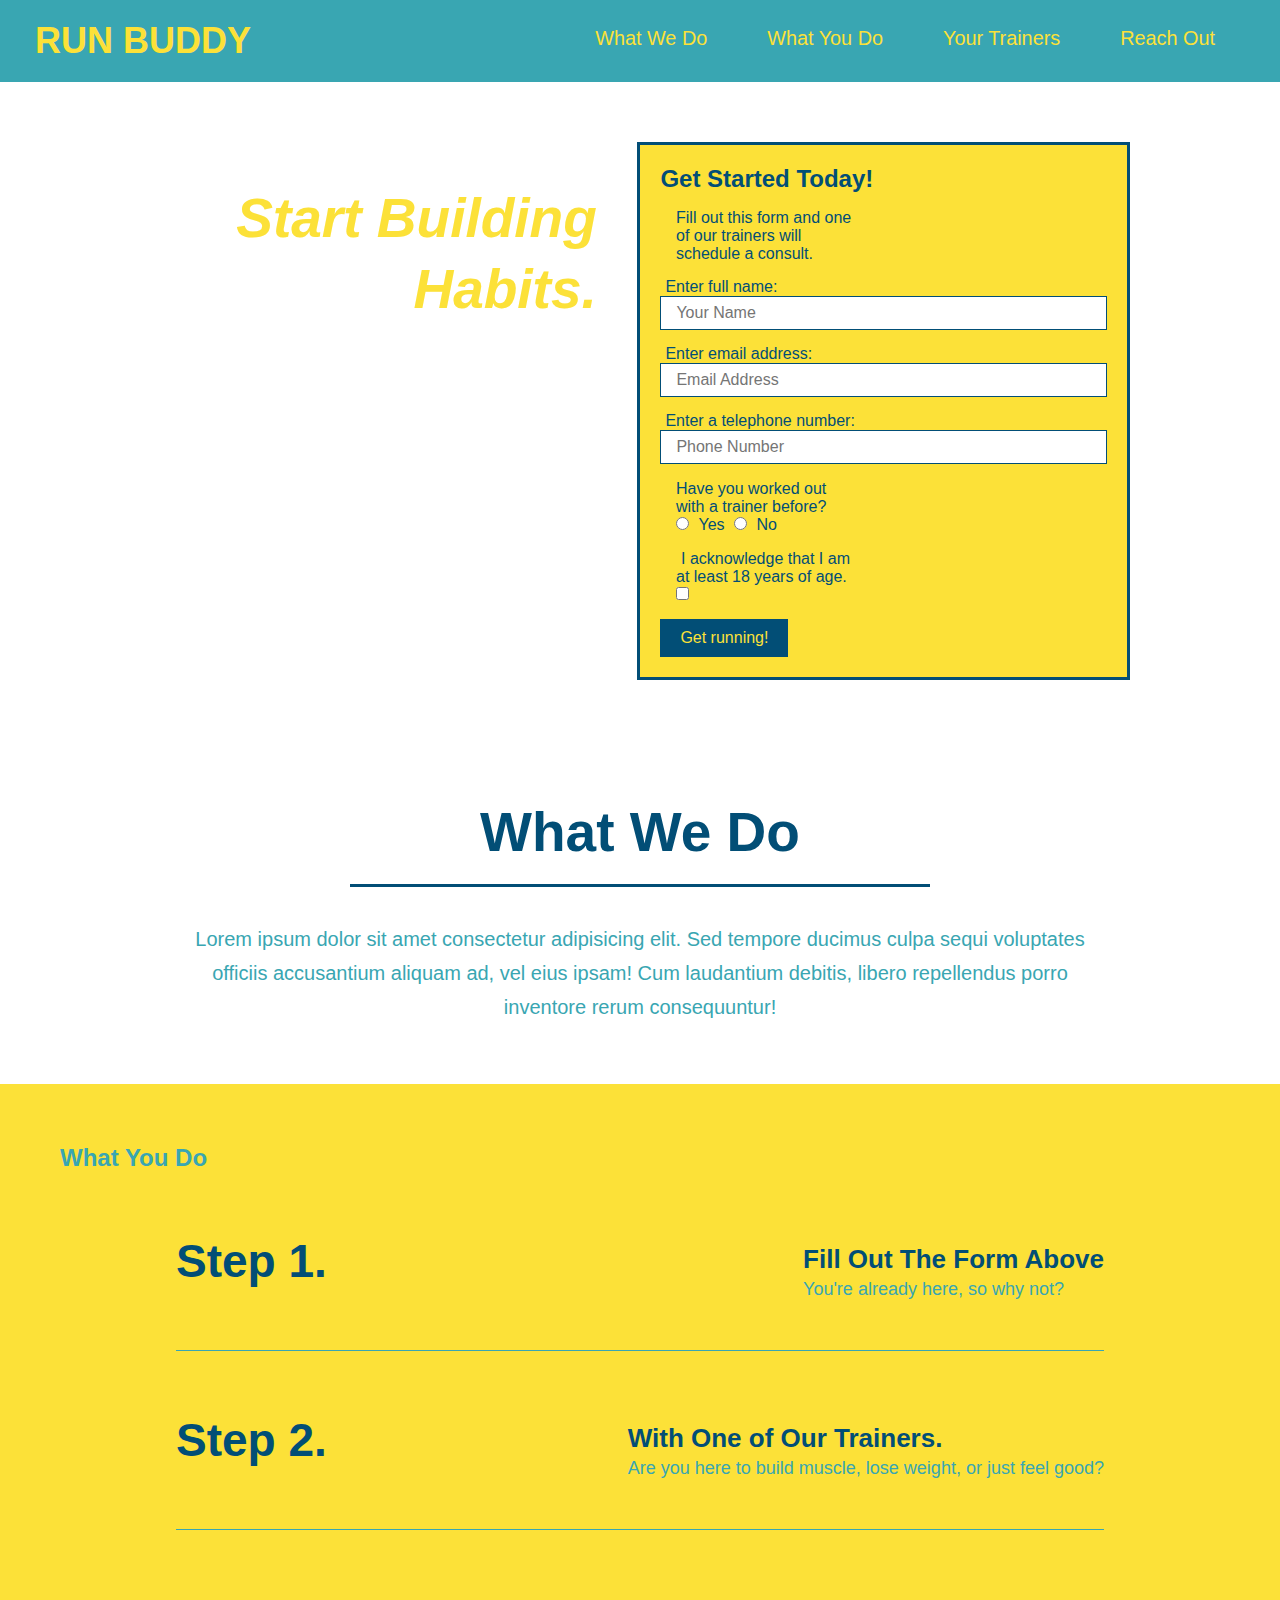
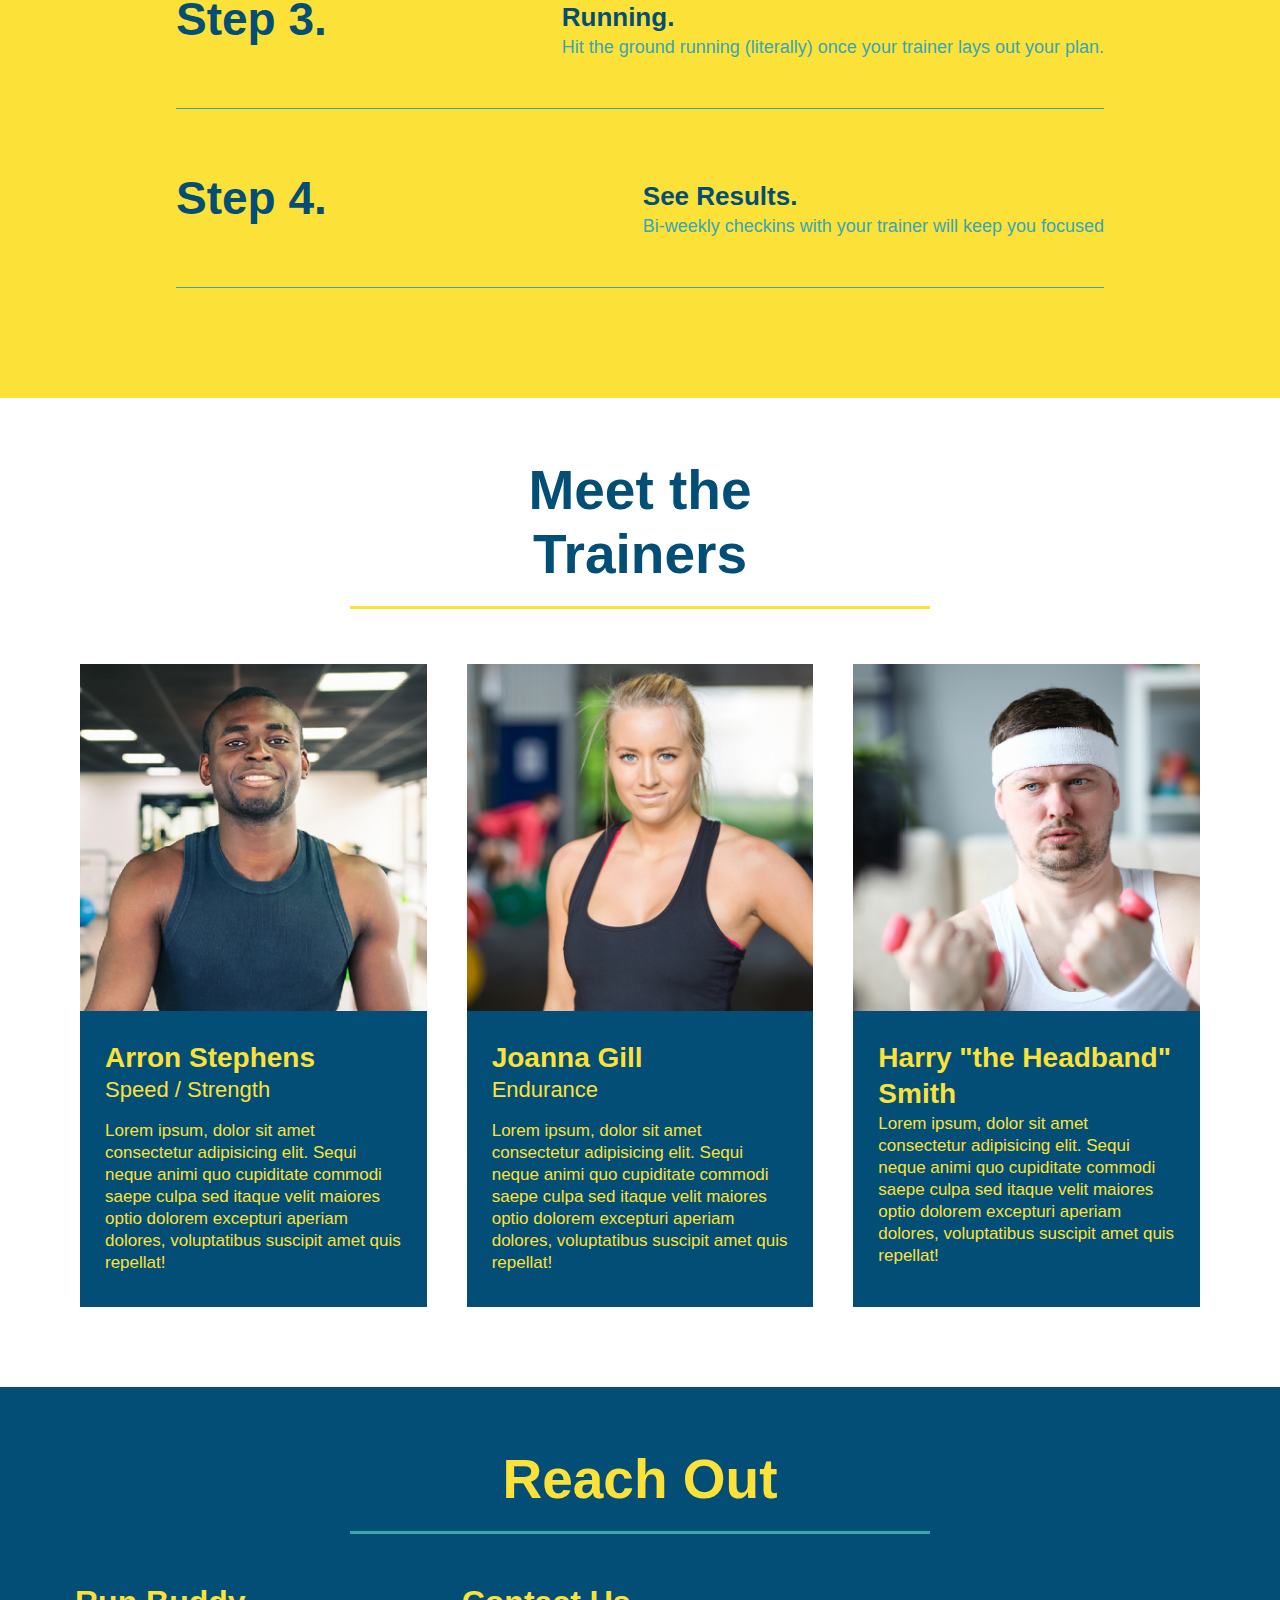
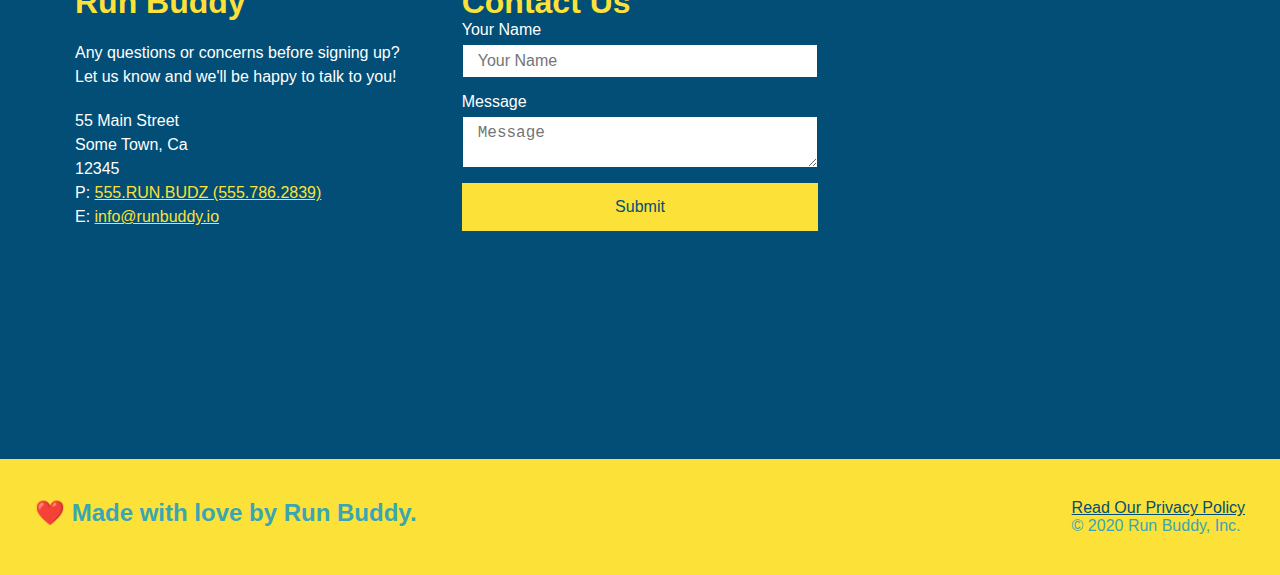
==== index.html @ 49563901 "add flexbox to reach out" ====
<!DOCTYPE html>
<html lang="en">
  <head>
    <meta charset="UTF-8" />
    <title>Run Buddy</title>
    <link rel="stylesheet" href="./assets/css/style.css" />
  </head>
  <body>
<!-- navigation -->
  <header>
    <h1>
      <a href="/">RUN BUDDY</a>
    </h1>
    <nav>
      <ul>
        <li>
          <a href="#what-we-do">What We Do</a>
        </li>
        <li>
          <a href="#what-you-do">What You Do</a>
        </li>
        <li>
          <a href="#your-trainers">Your Trainers</a>
        </li>
        <li>
          <a href="#reach-out">Reach Out</a>
        </li>
      </ul>
    </nav>
  </header>

<!-- hero/jumbotron -->
<section class="hero">
  <div class="hero-cta">
    <h2>Start Building Habits.</h2>
    <p>
      seitan heirloom post-ironic pop-up iPhone mlkshk hella selfies fashion axe occupy readymade put a bird on it
      messenger bag Wes Anderson Schlitz plaid Bushwick church-key lo-fi skateboard slow-carb hashtag trust fund
      Williamsburg biodiesel fixie farm-to-table 8-bit banjo XOXO Banksy chillwave bicycle rights retro cliche
      tattooed bespoke irony mumblecore Shoreditch deep v polaroid McSweeney's bitters cray gentrify tofu Marfa you
      probably haven't heard of them yr banh mi asymmetrical art party selvage letterpress High Life.
    </p>
  </div>
  <div class="hero-form">
    <h3>Get Started Today!</h3>
    <p>Fill out this form and one of our trainers will schedule a consult.</p>
    <form>
      <label for="name">Enter full name:</label>
      <input type="text" placeholder="Your Name" name="name" id="name" class="form-input">
      
      <label for="email">Enter email address:</label>
      <input type="email" placeholder="Email Address" name="email" id="email" class="form-input">
      
      <label for="phone">Enter a telephone number:</label>
      <input type="tel" placeholder="Phone Number" name="phone" id="phone" class="form-input">
      <p>
        Have you worked out with a trainer before? <br>
        <input type="radio" name="trainer-confirm" id="trainer-yes" />
        <label for="trainer-yes">Yes</label>
        <input type="radio" name="trainer-confirm" id="trainer-no" />
        <label for="trainer-no">No</label>
      </p>
      <p>
        <label for="checkbox" >
          I acknowledge that I am at least 18 years of age.
        </label>
        <input type="checkbox" name="age-confirm" id="checkbox" />
      </p>
      <button type="submit">
        Get running!
      </button>
    </form>
  </div>
</section>

<!-- "what we do" section -->
<section id="what-we-do" class="intro">
  <div class="flex-row">
  <h2 class="section-title primary-boarder">
    What We Do
  </h2>
</div>
<div class="flex-row">
  <p>
    Lorem ipsum dolor sit amet consectetur adipisicing elit. Sed tempore ducimus culpa sequi voluptates officiis accusantium aliquam ad, vel eius ipsam! Cum laudantium debitis, libero repellendus porro inventore rerum consequuntur!
  </p>
</div>
</section>

<!-- "what you do" section -->
<section id="what-you-do" class="steps">
  <h2 class="sextion-title primary-boarder">What You Do</h2> 

  <div class="step">
    <h3>Step 1.</h3>
    <div class="step-info">
      <div class="step-img">
        <img src="./assets/images/step-1.svg" alt="" />
      </div>
      <div class="step-text">
        <h4>Fill Out The Form Above</h4>
        <p>You're already here, so why not?</p>
      </div>
    </div>
  </div>

  <div class="step">
    <h3>Step 2.</h3>
    <div class="step-info">
      <div class="step-img">
        <img src="./assets/images/step-2.svg" alt="" />
      </div>
      <div class="step-text">
        <h4>With One of Our Trainers.</h4>
        <p>Are you here to build muscle, lose weight, or just feel good?</p>
      </div>
    </div>
  </div>

  <div class="step">
    <h3>Step 3.</h3>
    <div class="step-info">
      <div class="step-img">
        <img src="./assets/images/step-3.svg" alt="" />
      </div>
      <div class="step-text">
        <h4>Running.</h4>
        <p>Hit the ground running (literally) once your trainer lays out your plan.</p>
      </div>
    </div>
  </div>

  <div class="step">
    <h3>Step 4.</h3>
    <div class="step-info">
      <div class="step-img">
        <img src="./assets/images/step-4.svg" alt="" />
      </div>
      <div class="step-text">
        <h4>See Results.</h4>
        <p>Bi-weekly checkins with your trainer will keep you focused</p>
      </div>
    </div>
  </div>
  
</section>

<section id="your-trainers">
  <div class="flex-row">
  <h2 class="section-title primary-border">
    Meet the Trainers
  </h2>
  </div>
  <div class="trainers">
  <article class="trainer">
    <img src="./assets/images/trainer-1.jpg" alt="Arron Stephens in his workout clothes, ready to pump iron" />
    <div class="trainer-bio">
      <h3 class="trainer-name">Arron Stephens</h3>
      <h4 class="trainer-role">Speed / Strength</h4>
      <p>
        Lorem ipsum, dolor sit amet consectetur adipisicing elit. Sequi neque animi quo cupiditate commodi saepe culpa sed
        itaque velit maiores optio dolorem excepturi aperiam dolores, voluptatibus suscipit amet quis repellat!
      </p>
    </div>
  </article>

  <article class="trainer">
    <img src="./assets/images/trainer-2.jpg" alt="Joanna Gill cooling off after a workout" />
    <div class="trainer-bio">
      <h3 class="trainer-name">Joanna Gill</h3>
      <h4 class="trainer-role">Endurance</h4>
      <p>
        Lorem ipsum, dolor sit amet consectetur adipisicing elit. Sequi neque animi quo cupiditate commodi saepe culpa sed
        itaque velit maiores optio dolorem excepturi aperiam dolores, voluptatibus suscipit amet quis repellat!
      </p>
    </div>
  </article>

  <article class="trainer">
    <img src="./assets/images/trainer-3.jpg" alt="Harry Smith wearing a headband and lifting comically small pink weights" />
    <div class="trainer-bio">
      <h3 class="trainer-name">Harry "the Headband" Smith</h3>
      <h4 class="trainer-role"Strength</h4>
      <p>
        Lorem ipsum, dolor sit amet consectetur adipisicing elit. Sequi neque animi quo cupiditate commodi saepe culpa sed
        itaque velit maiores optio dolorem excepturi aperiam dolores, voluptatibus suscipit amet quis repellat!
      </p>
    </div>
  </article>
</div>
</section>

<section id="reach-out" class="contact">
  <div class="flex-row">
  <h2 class="section-title secondary-border">
    Reach Out
  </h2>
  </div>

  <div class="contact-info">
    <div>
      <h3>Run Buddy</h3>
      <p>
        Any questions or concerns before signing up?
        <br />
        Let us know and we'll be happy to talk to you!
      </p>
  
      <address>
        55 Main Street <br />
        Some Town, Ca <br />
        12345 <br />
        P: <a href="tel:555.786.2839">555.RUN.BUDZ (555.786.2839)</a><br />
        E: <a href="mailto://info@runbuddy.io">info@runbuddy.io</a>
      </address>
  
    </div>
  
    <div class="contact-form">
      <h3>Contact Us</h3>
      <form>
        <label for="contact-name">Your Name</label>
        <input type="text" id="contact-name" placeholder="Your Name" />
  
        <label for="contact-message">Message</label>
        <textarea id="contact-message" placeholder="Message"></textarea>
  
        <button type="submit">Submit</button>
      </form>
    </div>
  
    <iframe
      src="https://www.google.com/maps/embed?pb=!1m14!1m12!1m3!1d12182.30520634488!2d-74.0652613!3d40.2407219!2m3!1f0!2f0!3f0!3m2!1i1024!2i768!4f13.1!5e0!3m2!1sen!2sus!4v1561060983193!5m2!1sen!2sus"
      frameborder="0" style="border:0" allowfullscreen></iframe>
  
  </div>
  
</section>

<!-- footer -->
<footer>
  <h2>❤️ Made with love by Run Buddy.</h2>
  <div>
    <a href="./privacy-policy.html">Read Our Privacy Policy</a><br />
    &copy; 2020 Run Buddy, Inc.
  </div>
</footer>
  </body>
</html>
---- assets/css/style.css ----
* {
    margin: 0;
    padding: 0;
    box-sizing: border-box;
}

body {
    color: #39a6b2;
    font-family: Helvetica, Arial, sans-serif;
}

header {
    padding: 20px 35px;
    background-color: #39a6b2;
    display: flex;
    justify-content: space-between;
    flex-wrap: wrap;
}

header h1 {
    font-weight: bold;
    font-size: 36px;
    color: #fce138;
    margin: 0;
}

header a {
    text-decoration: none;
    color: #fce138;
}

header nav {
    margin: 7px 0;
}

header nav ul {
    display: flex;
    flex-wrap: wrap;
    justify-content: space-between;
    align-items: center;
    list-style: none;
}

header nav ul li a {
    margin: 0 30px;
    font-weight: lighter;
    font-size: 1.55vw;
}

footer {
    display: flex;
    flex-wrap: wrap;
    justify-content: space-between;
    background: #fce138;
    width: 100%;
    padding: 40px 35px;
}

footer div h2 {
    margin-top: -30px;
    line-height: 1.5;
    text-align: right;
}

footer a {
    color: #024e76;
}

section {
    padding: 60px;
}

.hero {
    display: flex;
    justify-content: center;
    flex-wrap: wrap;
    background-image: url("../images/hero-bg.jpg");
    background-size: cover;
    background-position: center;
}

.hero-form {
    border: 3px solid #024e76;
    background-color: #fce138;
    padding: 20px;
    color: #024e76;
}

.hero-form h3 {
    font-size: 24px;
    margin: 0;
}

.hero-cta {
    width: 35%;
    text-align: right;
    margin: 3.5%;
    color: #fff;
    font-size: 18px;
    line-height: 1.3;
}

.hero-cta h2 {
    font-style: italic;
    font-size: 55px;
    color: #fce138;
}

.hero-form p {
    margin: 5px 0 15px 0;
    width: 40%;
    margin: 3.5%;
}

.form-input {
    border: 1px solid #024e76;
    display: block;
    padding: 7px 15px;
    font-size: 16px;
    color: #024e76;
    width: 100%;
    margin-bottom: 15px;
}

.hero-form label {
    margin: 0 5px;
}

.hero-form button {
    color: #fce138;
    background-color: #024e76;
    border: none;
    padding: 10px 20px;
    font-size: 16px;
}

.intro p {
    text-align: center;
    line-height: 1.7;
    color: #39a6b2;
    width: 80%;
    font-size: 20px;
    margin: 0 auto;
}

.step {
    margin: 50px auto;
    padding-bottom: 50px;
    width: 80%;
    border-bottom: 1px solid #39a6b2;
    display: flex;
    flex-wrap: wrap;
    align-items: center;
    justify-content: space-between;
}

.steps {
    background: #fce138;
}

.step h3 {
    flex: 1 30%;
    color: #024e76;
    font-size: 46px;
}

.step-text {
    flex: 12;
}

.step-text p {
    color: #39a6b2;
    font-size: 18px;
}

.step-text h4 {
    font-size: 26px;
    line-height: 1.5;
    color: #024e76;
}

.step info {
    flex: 2 70%;
    display: flex;
    flex-wrap: wrap;
    align-items: center;
}

.step-img {
    flex: 1 12%;
    margin-right: 20px;
}

.step-img img {
    max-width: 100%;
}

.section-title {
    padding-bottom: 20px;
    text-align: center;
    margin: 0 auto 35px auto;
    width: 50%;
    font-size: 55px;
    color: #024e76;
    margin-bottom: 35px;
    padding: 0 100px 20px 100px;
    display: inline-block;
    border-bottom: 3px solid;
}

.primary-border {
    border-color: #fce138;
}

.secondary-border {
    border-color: #39a6b2;
}

.trainers {
    width: 100%;
    margin: 0 auto;
    display: flex;
    flex-wrap: wrap;
    justify-content: space-around;
}

.trainer {
    flex: 1;
    margin: 20px;
    background: #024e76;
    color: #fce138;
}

.trainer img {
    width: 100%;
}

.trainer-bio {
    padding: 25px;
    line-height: 1.3;
}

.text-left {
    text-align: left;
}

.text-right {
    text-align: right;
}

.trainer-bio h3 {
    font-size: 28px;
}

.trainer-bio h4 {
    font-weight: lighter;
    font-size: 22px;
    margin-bottom: 15px;
}

.trainer-bio p {
    font-size: 17px;
}

.contact {
    background: #024e76;
}

.contact h2 {
    color: #fce138;
}

.contact-info {
    display: flex;
    justify-content: space-between;
    flex-wrap: wrap;
}

.contact-info iframe {
    height: 400px;
}

.contact-info div {
    color: white;
}

.contact-info h3 {
    color: #fce138;
    font-size: 32px;
}

.contact-info p,
.contact-info address {
    margin: 20px 0;
    line-height: 1.5;
    font-size: 16px;
    font-style: normal;
}

.contact-info a {
    color: #fce138;
}

.contact-info > * {
    flex: 1;
    margin: 15px;
  }

.contact-form input,
.contact-form textarea {
    border: 1px solid #024e76;
    display: block;
    padding: 7px 15px;
    font-size: 16px;
    color: #024e76;
    width: 100%;
    margin-bottom: 15px;
    margin-top: 5px;
}

.contact-form button {
    width: 100%;
    border: none;
    background: #fce138;
    color: #024e76;
    text-align: center;
    padding: 15px 0;
    font-size: 16px;
}

.flex-row {
    display: flex;
}
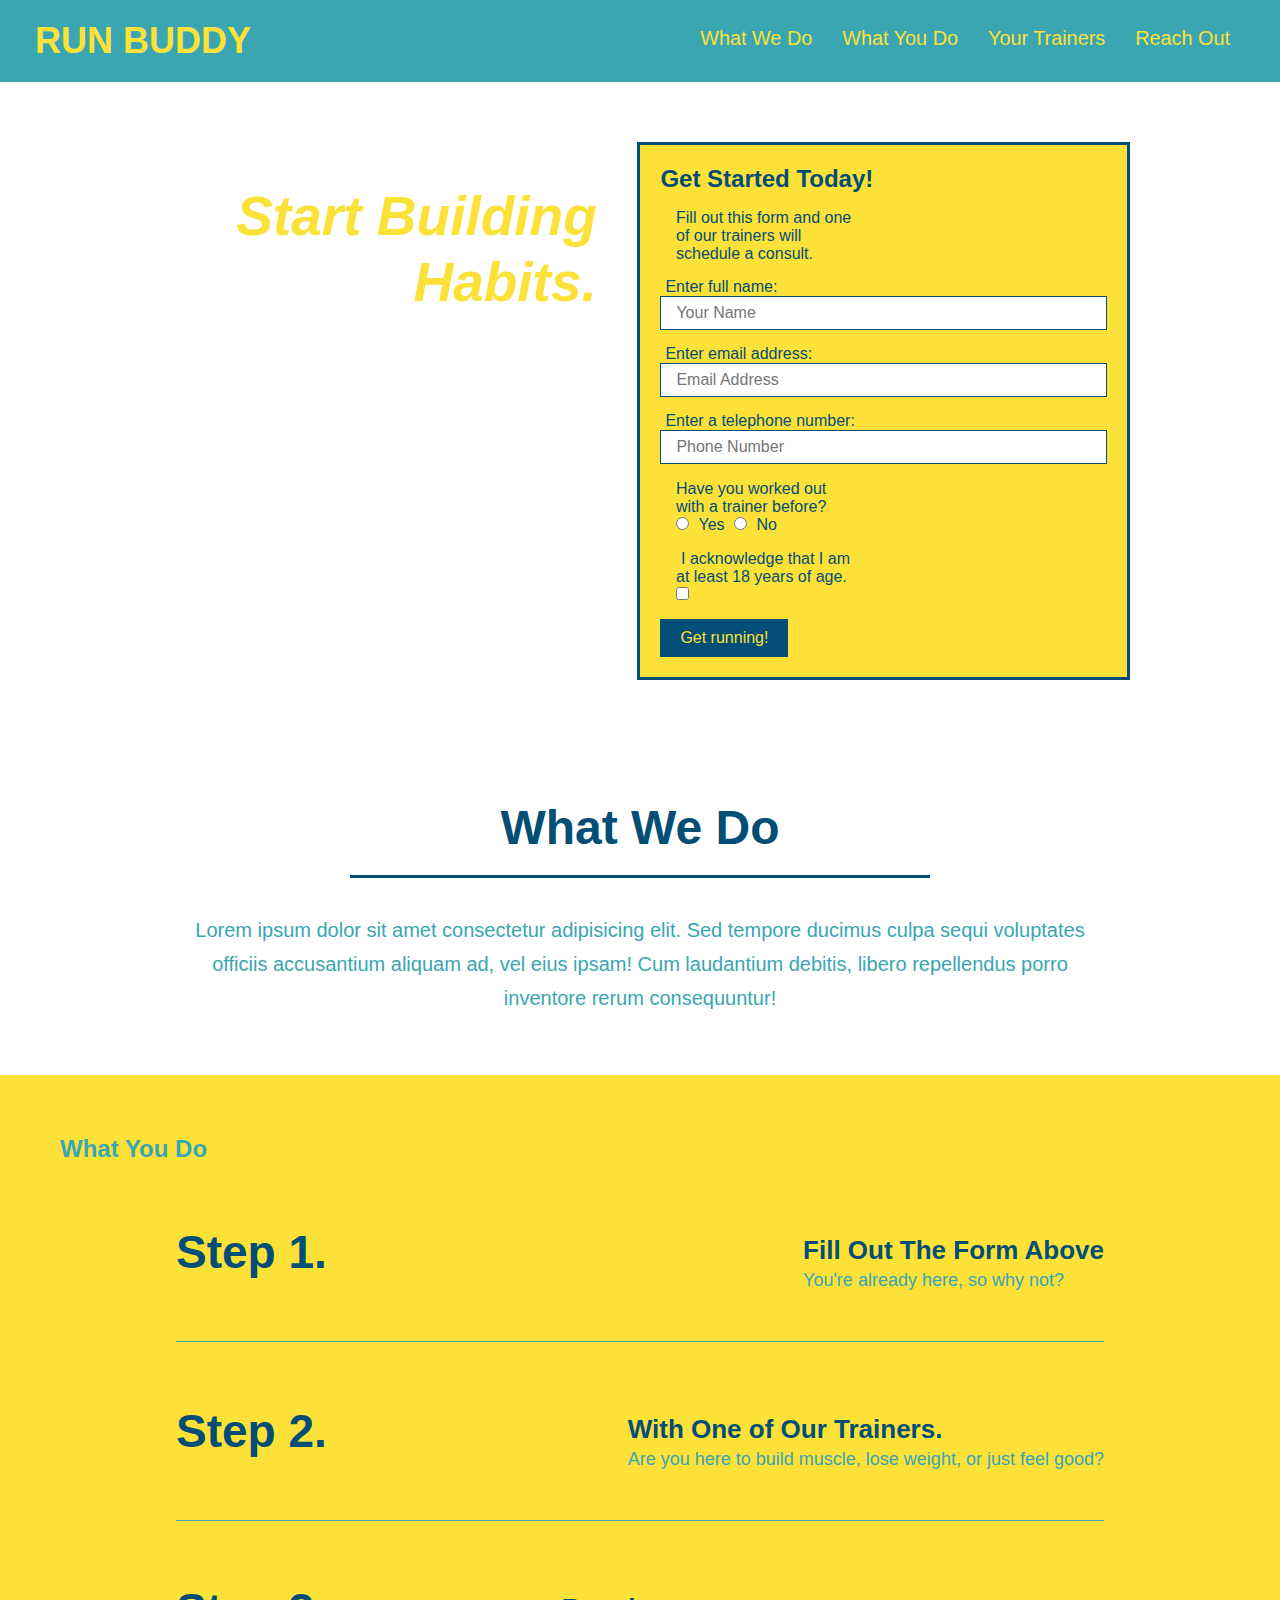
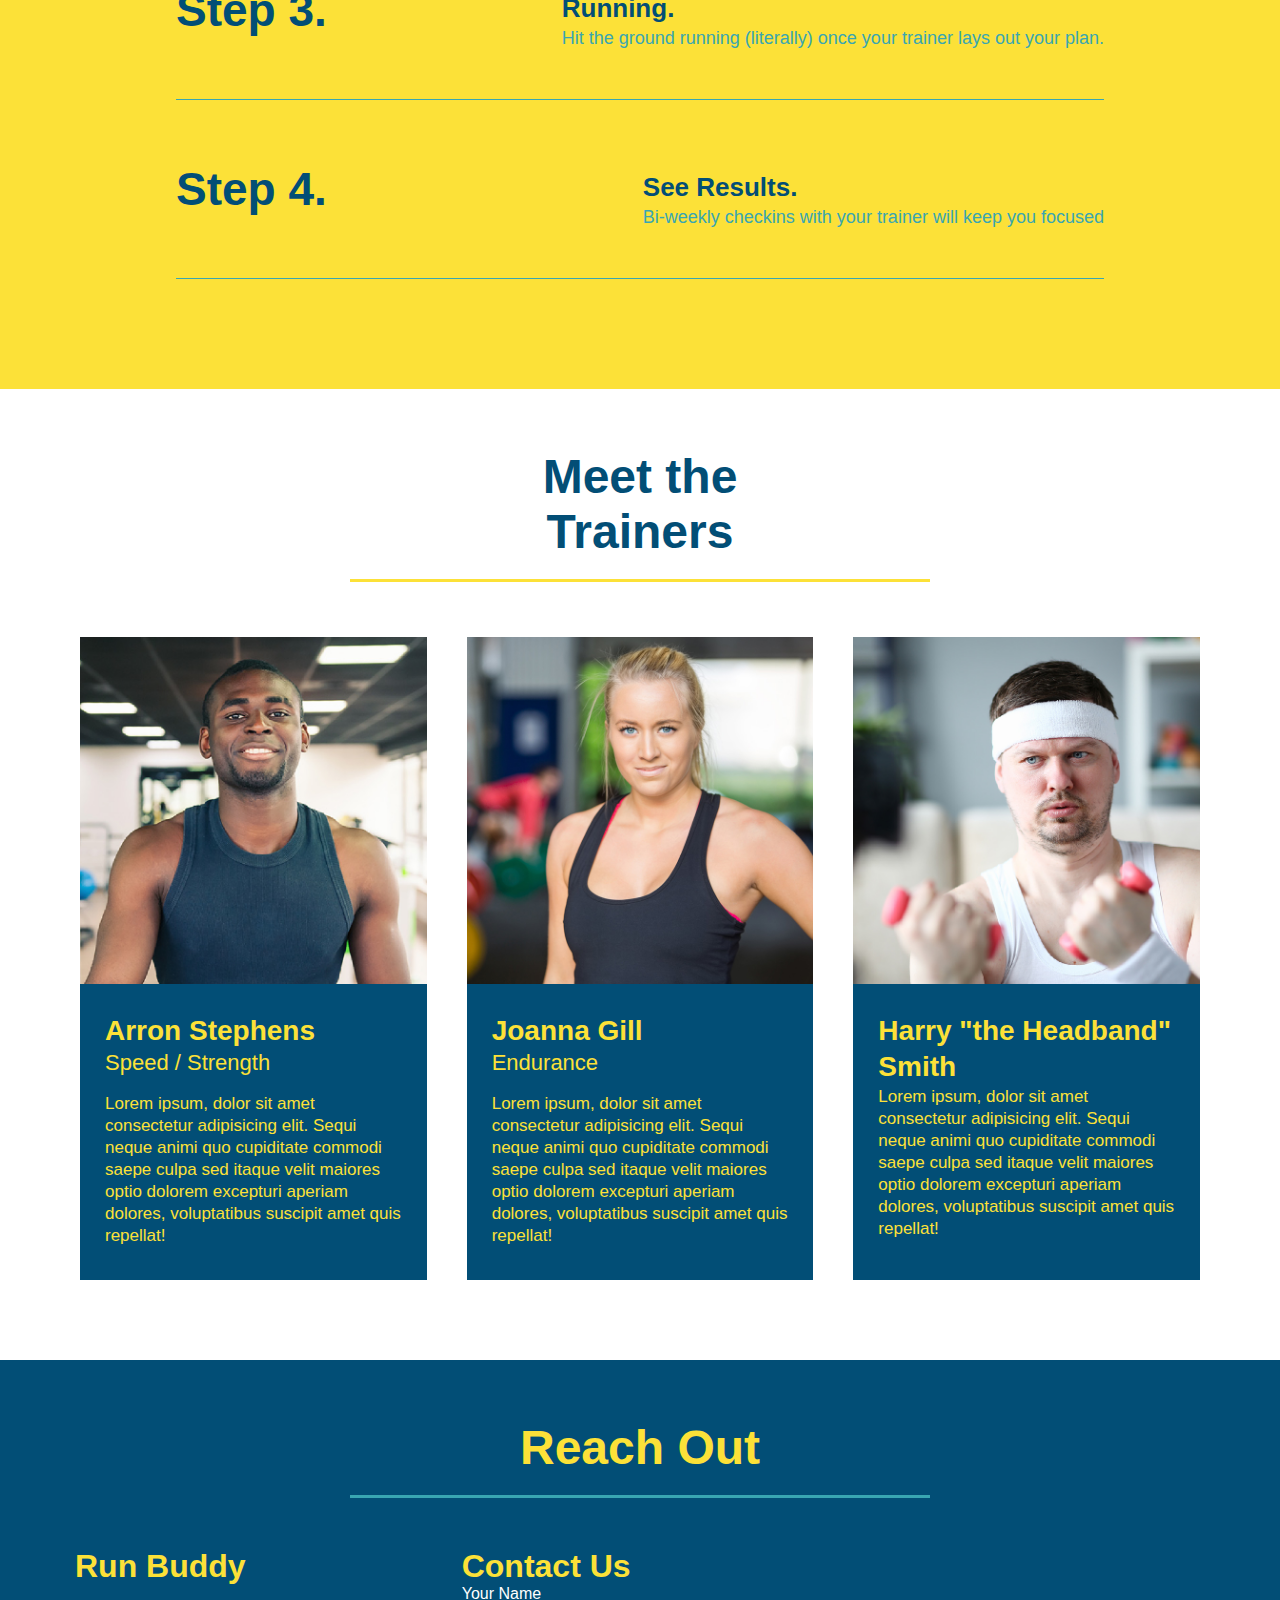
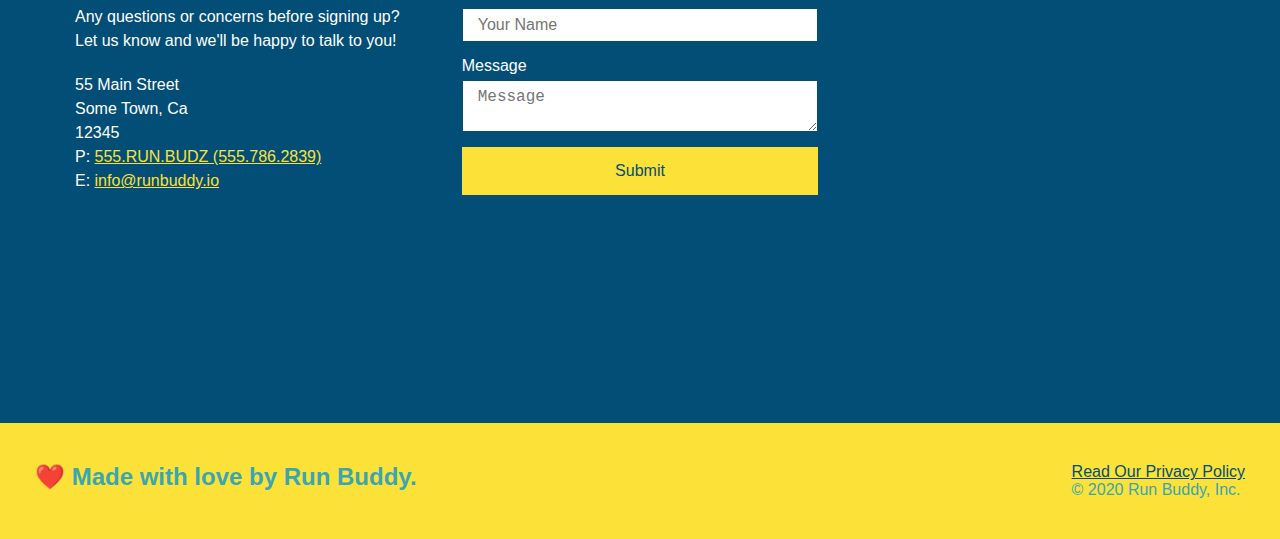
==== commit e5fe2129: "adding mediaqueries styles" ====
--- a/index.html
+++ b/index.html
@@ -2,6 +2,7 @@
 <html lang="en">
   <head>
     <meta charset="UTF-8" />
+    <meta name="viewport" content="width=device-width, initial-scale=1.0" />
     <title>Run Buddy</title>
     <link rel="stylesheet" href="./assets/css/style.css" />
   </head>
--- a/assets/css/style.css
+++ b/assets/css/style.css
@@ -42,7 +42,7 @@
 }
 
 header nav ul li a {
-    margin: 0 30px;
+    padding: 10px 15px;
     font-weight: lighter;
     font-size: 1.55vw;
 }
@@ -77,6 +77,7 @@
     background-image: url("../images/hero-bg.jpg");
     background-size: cover;
     background-position: center;
+    align-items: flex-start;
 }
 
 .hero-form {
@@ -97,7 +98,7 @@
     margin: 3.5%;
     color: #fff;
     font-size: 18px;
-    line-height: 1.3;
+    line-height: 1.2;
 }
 
 .hero-cta h2 {
@@ -200,7 +201,7 @@
     text-align: center;
     margin: 0 auto 35px auto;
     width: 50%;
-    font-size: 55px;
+    font-size: 48px;
     color: #024e76;
     margin-bottom: 35px;
     padding: 0 100px 20px 100px;
@@ -331,3 +332,18 @@
 .flex-row {
     display: flex;
 }
+
+/* MEDIA QUERY FOR SMALLER DESKTOP SCREENS AND SMALLER */
+@media screen and (max-width: 980px) {
+
+  }
+  
+  /* MEDIA QUERY FOR TABLETS AND SMALLER */
+  @media screen and (max-width: 768px) {
+
+  }
+  
+  /* MEDIA QUERY FOR MOBILE PHONES AND SMALLER */
+  @media screen and (max-width: 575px) {
+
+  }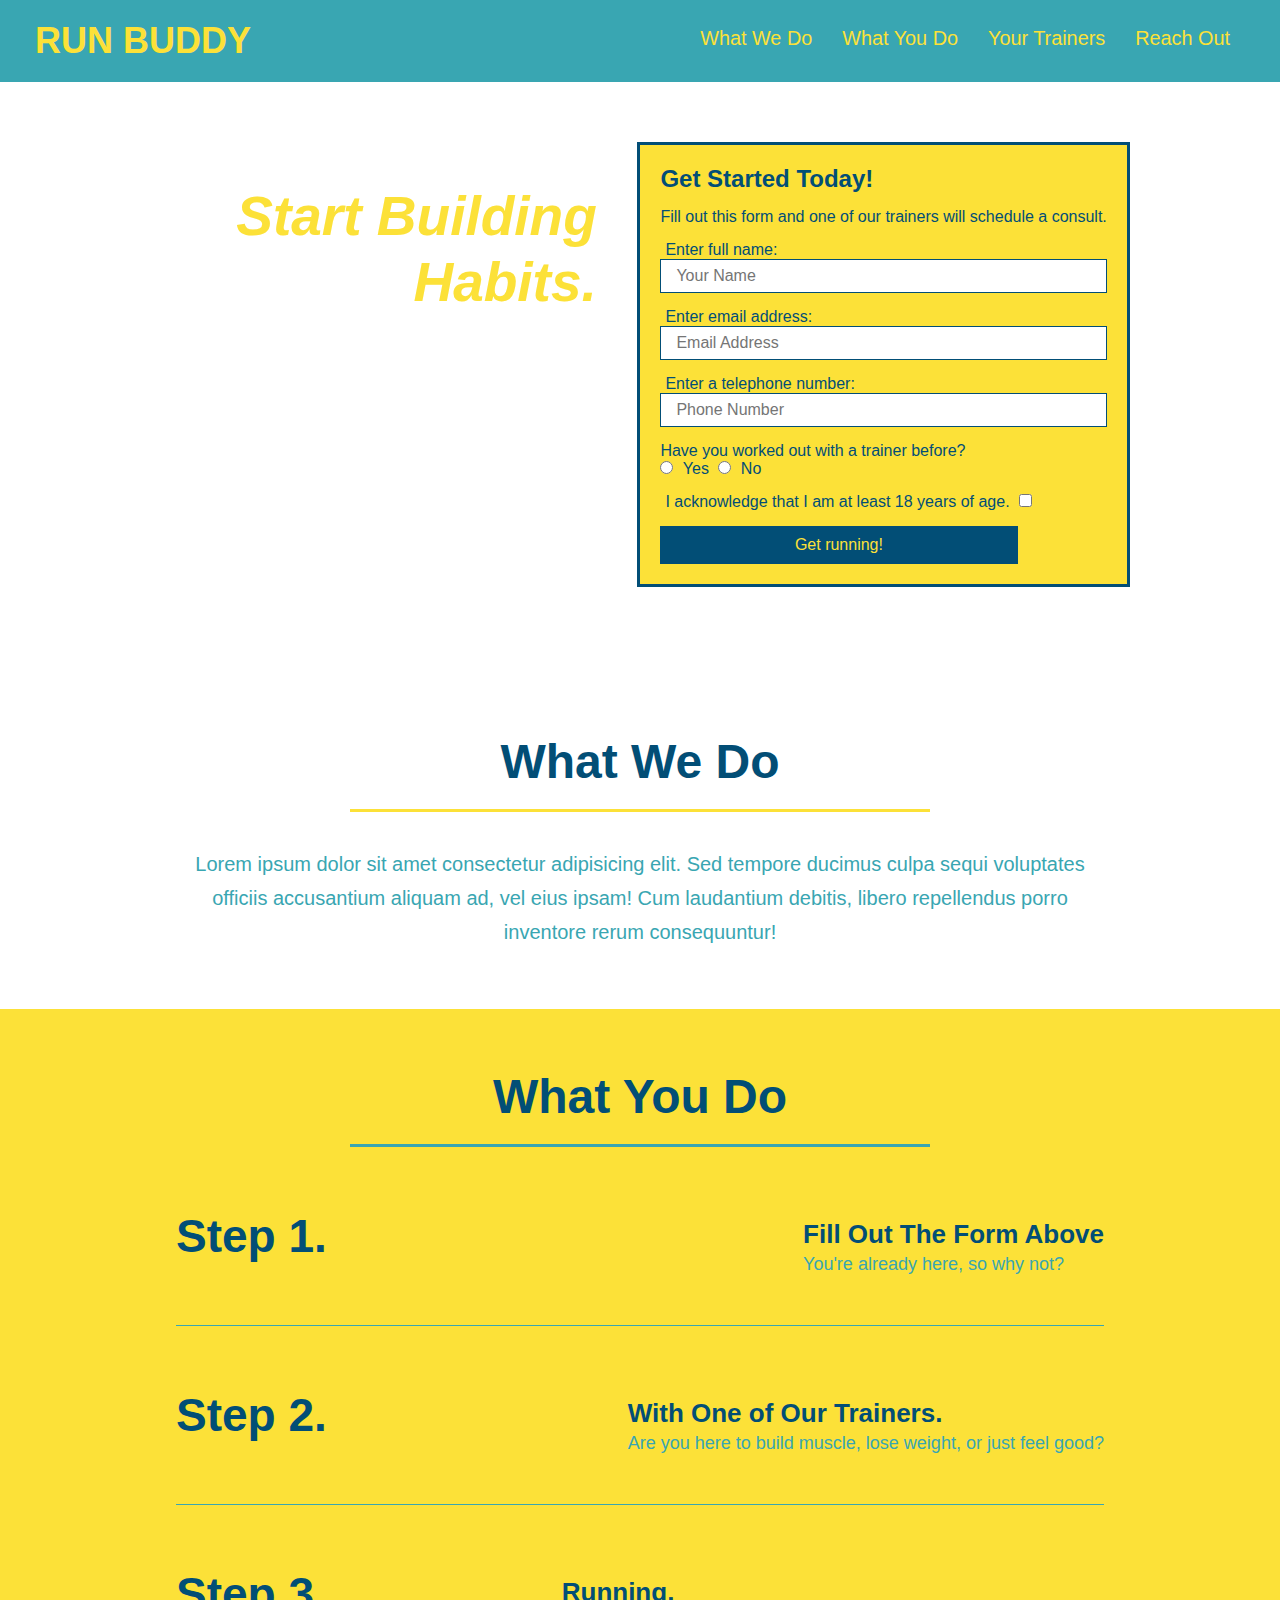
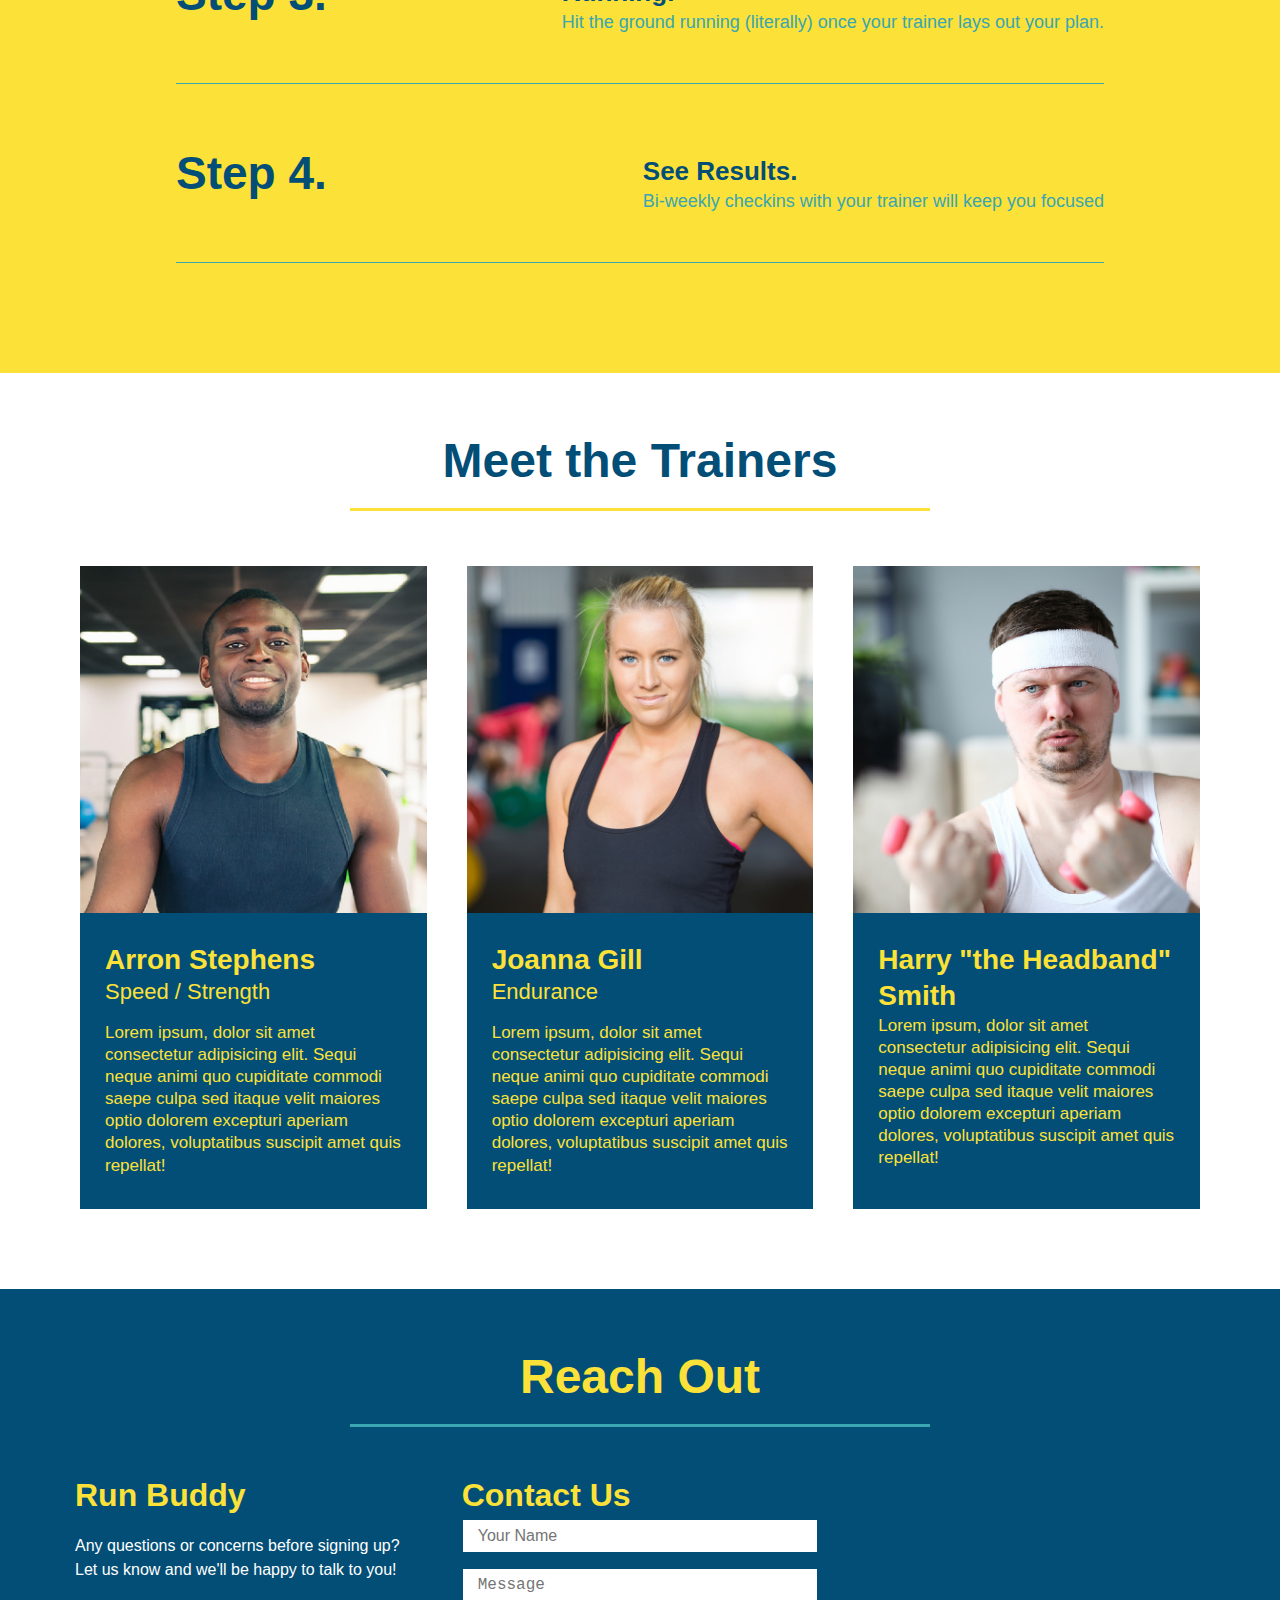
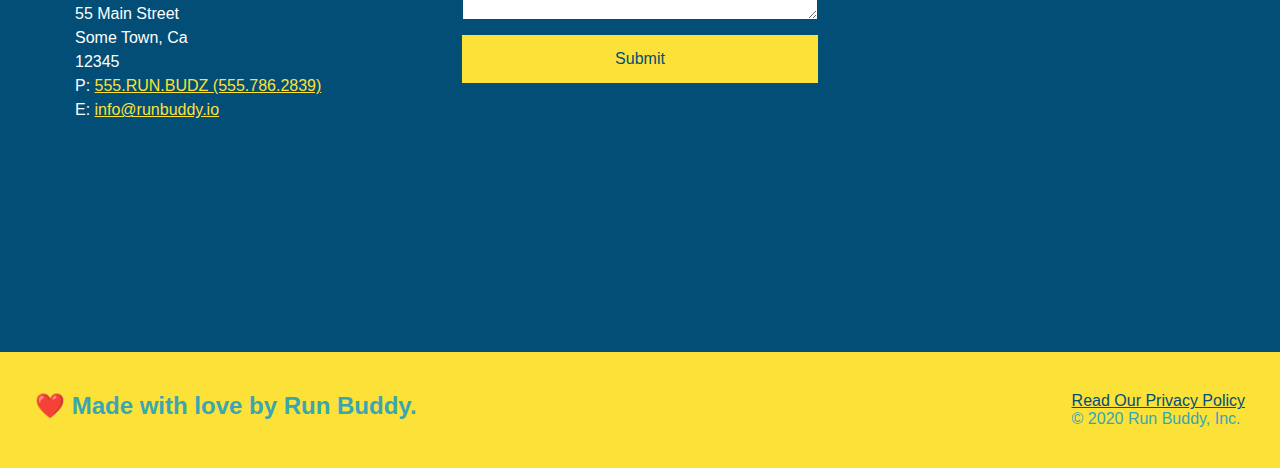
==== commit 2cb40867: "did some css optimization to appear more like mockup" ====
--- a/index.html
+++ b/index.html
@@ -77,7 +77,7 @@
 <!-- "what we do" section -->
 <section id="what-we-do" class="intro">
   <div class="flex-row">
-  <h2 class="section-title primary-boarder">
+  <h2 class="section-title primary-border">
     What We Do
   </h2>
 </div>
@@ -90,7 +90,7 @@
 
 <!-- "what you do" section -->
 <section id="what-you-do" class="steps">
-  <h2 class="sextion-title primary-boarder">What You Do</h2> 
+  <h2 class="section-title secondary-border">What You Do</h2> 
 
   <div class="step">
     <h3>Step 1.</h3>
@@ -220,12 +220,8 @@
     <div class="contact-form">
       <h3>Contact Us</h3>
       <form>
-        <label for="contact-name">Your Name</label>
         <input type="text" id="contact-name" placeholder="Your Name" />
-  
-        <label for="contact-message">Message</label>
         <textarea id="contact-message" placeholder="Message"></textarea>
-  
         <button type="submit">Submit</button>
       </form>
     </div>
--- a/assets/css/style.css
+++ b/assets/css/style.css
@@ -87,9 +87,9 @@
     color: #024e76;
 }
 
-.hero-form h3 {
+.hero-form h3 { 
+    margin-bottom: 15px;
     font-size: 24px;
-    margin: 0;
 }
 
 .hero-cta {
@@ -108,9 +108,7 @@
 }
 
 .hero-form p {
-    margin: 5px 0 15px 0;
-    width: 40%;
-    margin: 3.5%;
+    margin: 15px 0 15px 0;
 }
 
 .form-input {
@@ -133,6 +131,7 @@
     border: none;
     padding: 10px 20px;
     font-size: 16px;
+    width: 80%;
 }
 
 .intro p {
@@ -197,16 +196,13 @@
 }
 
 .section-title {
-    padding-bottom: 20px;
+    font-size: 48px;
+    color: #024e76;
+    border-bottom: 3px solid;
+    padding-bottom:20px;
     text-align: center;
     margin: 0 auto 35px auto;
     width: 50%;
-    font-size: 48px;
-    color: #024e76;
-    margin-bottom: 35px;
-    padding: 0 100px 20px 100px;
-    display: inline-block;
-    border-bottom: 3px solid;
 }
 
 .primary-border {
@@ -288,6 +284,7 @@
 .contact-info h3 {
     color: #fce138;
     font-size: 32px;
+    text-align: left;
 }
 
 .contact-info p,
@@ -296,6 +293,7 @@
     line-height: 1.5;
     font-size: 16px;
     font-style: normal;
+    text-align: left;
 }
 
 .contact-info a {
@@ -335,15 +333,133 @@
 
 /* MEDIA QUERY FOR SMALLER DESKTOP SCREENS AND SMALLER */
 @media screen and (max-width: 980px) {
-
+    header {
+      padding-bottom: 0;
+      justify-content: center;
+    }
+  
+    header h1 {
+      width: 100%;
+      text-align: center;
+    }
+  
+    header nav ul {
+      margin-top: 20px;
+      width: 100%;
+      justify-content: center;
+    }
+  
+    header nav ul li a {
+      font-size: 20px;
+    }
+  
+    footer h2, footer div {
+      text-align: center;
+      width: 100%;
+    }
+
+    .hero-cta, .hero-form {
+      width: 80%;
+      font-weight: bold;
+    }
+      
+    .hero-cta {
+      text-align: center;
+    }
+
+    .section-title {
+      width: 80%;
+    }
+      
+    .trainer {
+      flex: 0 70%;
+    }
+      
+    .contact-info iframe{
+      flex: 1 100%;
+    }
   }
   
   /* MEDIA QUERY FOR TABLETS AND SMALLER */
   @media screen and (max-width: 768px) {
+    section {
+        padding: 30px 15px;
+      }
+
+      .step h3 {
+        flex: 1 100%;
+        text-align: center;
+      }
+    
+      .step-info {
+        flex: 2 100%;
+        text-align: center;
+        justify-content: center;
+      }
+    
+      .step-img {
+        flex: 0 32%;
+        margin-right: 0;
+        margin-top: 15px;
+        margin-bottom: 15px;
+      }
+    
+      .step-text {
+        flex: 100%;  
+      }      
 
   }
   
   /* MEDIA QUERY FOR MOBILE PHONES AND SMALLER */
   @media screen and (max-width: 575px) {
-
+  .hero-form button {
+    width: 100%;
+  }
+
+  .section-title {
+    width: 85%;
+  }
+
+  .intro p {
+    width: 100%;
+  }
+
+  .trainer {
+    flex: 0 100%;
+  }
+
+  .contact-info {
+    text-align: center;
+  }
+
+  .contact-info > * {
+    flex: 0 100%;
+  }
+
+  .contact-form {
+    order: 3;
+  }
+
+}
+
+  /* MEDIA QUERY FOR EVEN SMALLER */
+  @media screen and (max-width: 375px) {
+    .hero-form p {
+        width: 100%;
+    }
+
+    .section-title {
+        font-size: 28px;
+        padding: 0px 7px 10px 7px;
+    }
+
+    .contact-info p {
+        font-size: 20px;
+    }
+
+    footer h2, footer div {
+        font-size: 19px;
+        text-align: center;
+        width: 100%;
+      }
   }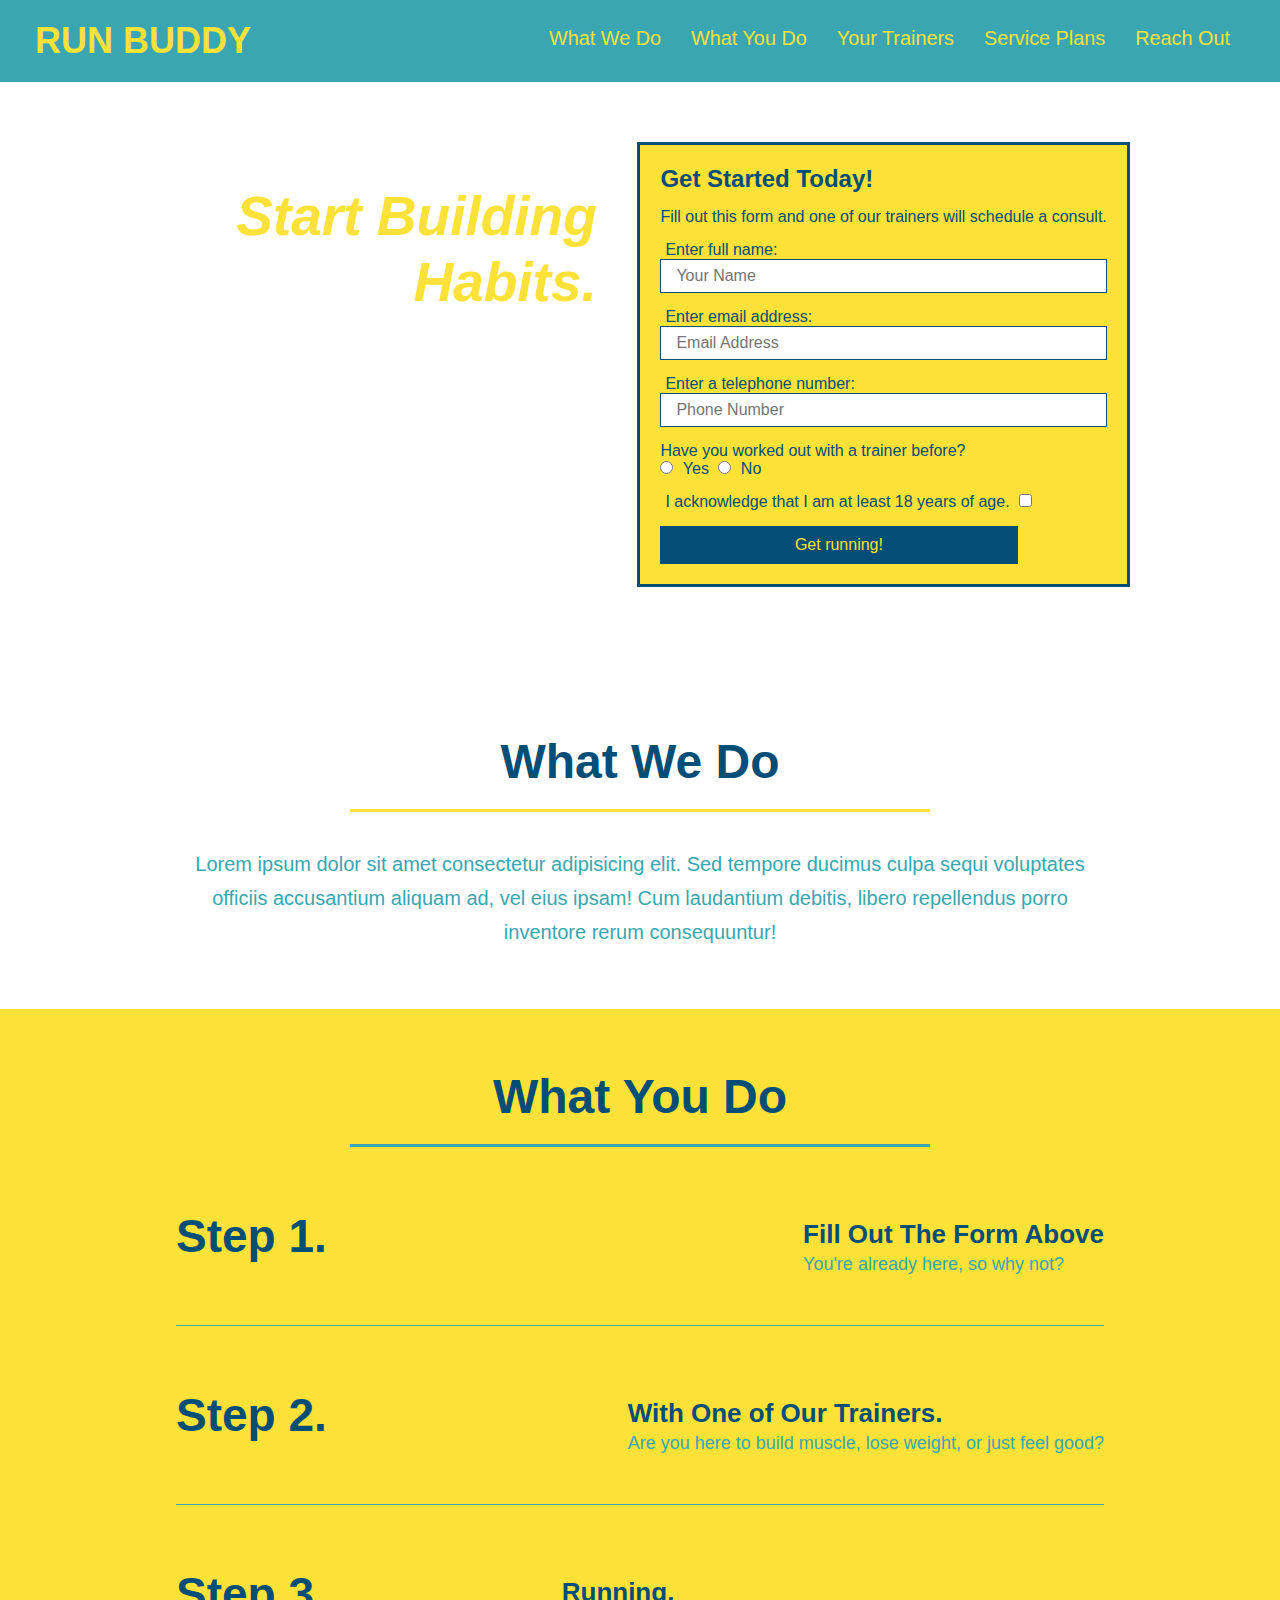
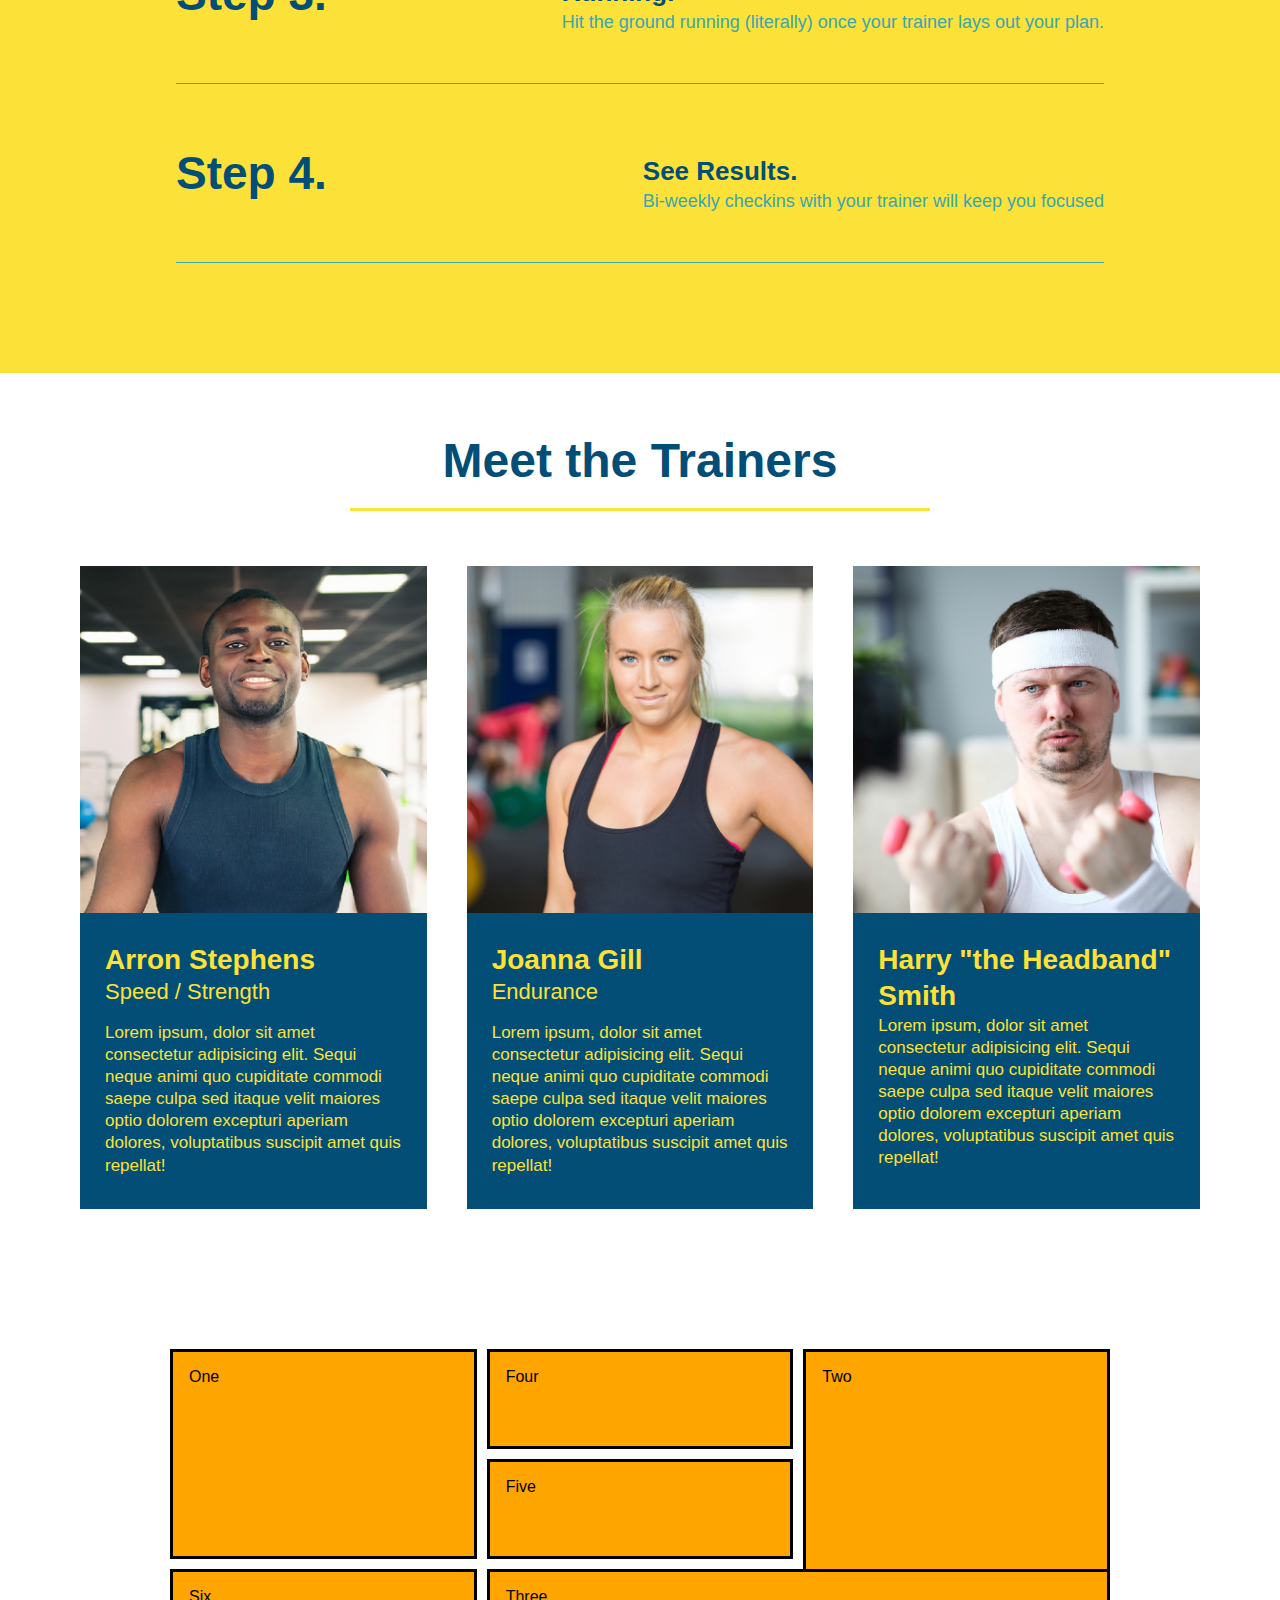
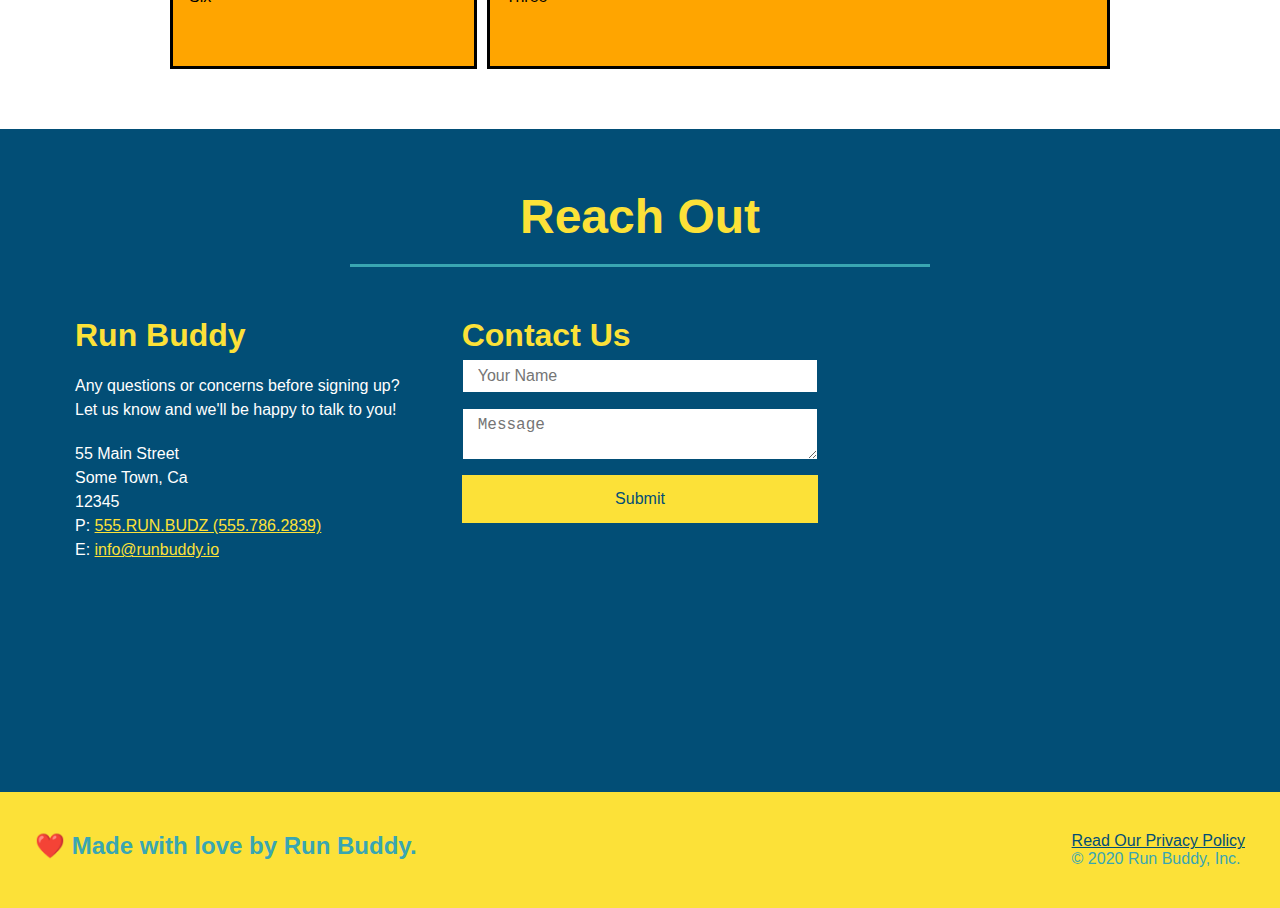
==== commit eb047208: "example grid" ====
--- a/index.html
+++ b/index.html
@@ -24,6 +24,9 @@
           <a href="#your-trainers">Your Trainers</a>
         </li>
         <li>
+          <a href="#service-plans">Service Plans</a>
+        </li>
+        <li>
           <a href="#reach-out">Reach Out</a>
         </li>
       </ul>
@@ -191,6 +194,17 @@
 </div>
 </section>
 
+<section id="service-plans" class="services">
+  <div class="service-grid-container">
+    <div class="service-grid-item box1">One</div>
+    <div class="service-grid-item box2">Two</div>
+    <div class="service-grid-item box3">Three</div>
+    <div class="service-grid-item box4">Four</div>
+    <div class="service-grid-item box5">Five</div>
+    <div class="service-grid-item box6">Six</div>
+  </div>
+</section>
+
 <section id="reach-out" class="contact">
   <div class="flex-row">
   <h2 class="section-title secondary-border">
--- a/assets/css/style.css
+++ b/assets/css/style.css
@@ -378,6 +378,37 @@
     .contact-info iframe{
       flex: 1 100%;
     }
+  }
+
+  .service-grid-container {
+    max-width: 940px;
+    margin: 0 auto;
+    display: grid;
+    grid-template-columns: repeat(3, 1fr);
+    grid-template-rows: repeat(3, 100px);
+    grid-gap: 10px;
+  }
+
+  .service-grid-item {
+    background-color: orange;
+    border: solid;
+    padding: 1em;
+    color: black;
+  }
+
+  .box1 {
+    grid-column: 1/-3; 
+    grid-row: 1/-2; 
+  }
+
+  .box2 {
+    grid-column: 3/4; 
+    grid-row: 1/-1; 
+  }
+
+  .box3 {
+    grid-column: 2/ span 2; 
+    grid-row: 3/ span 1; 
   }
   
   /* MEDIA QUERY FOR TABLETS AND SMALLER */
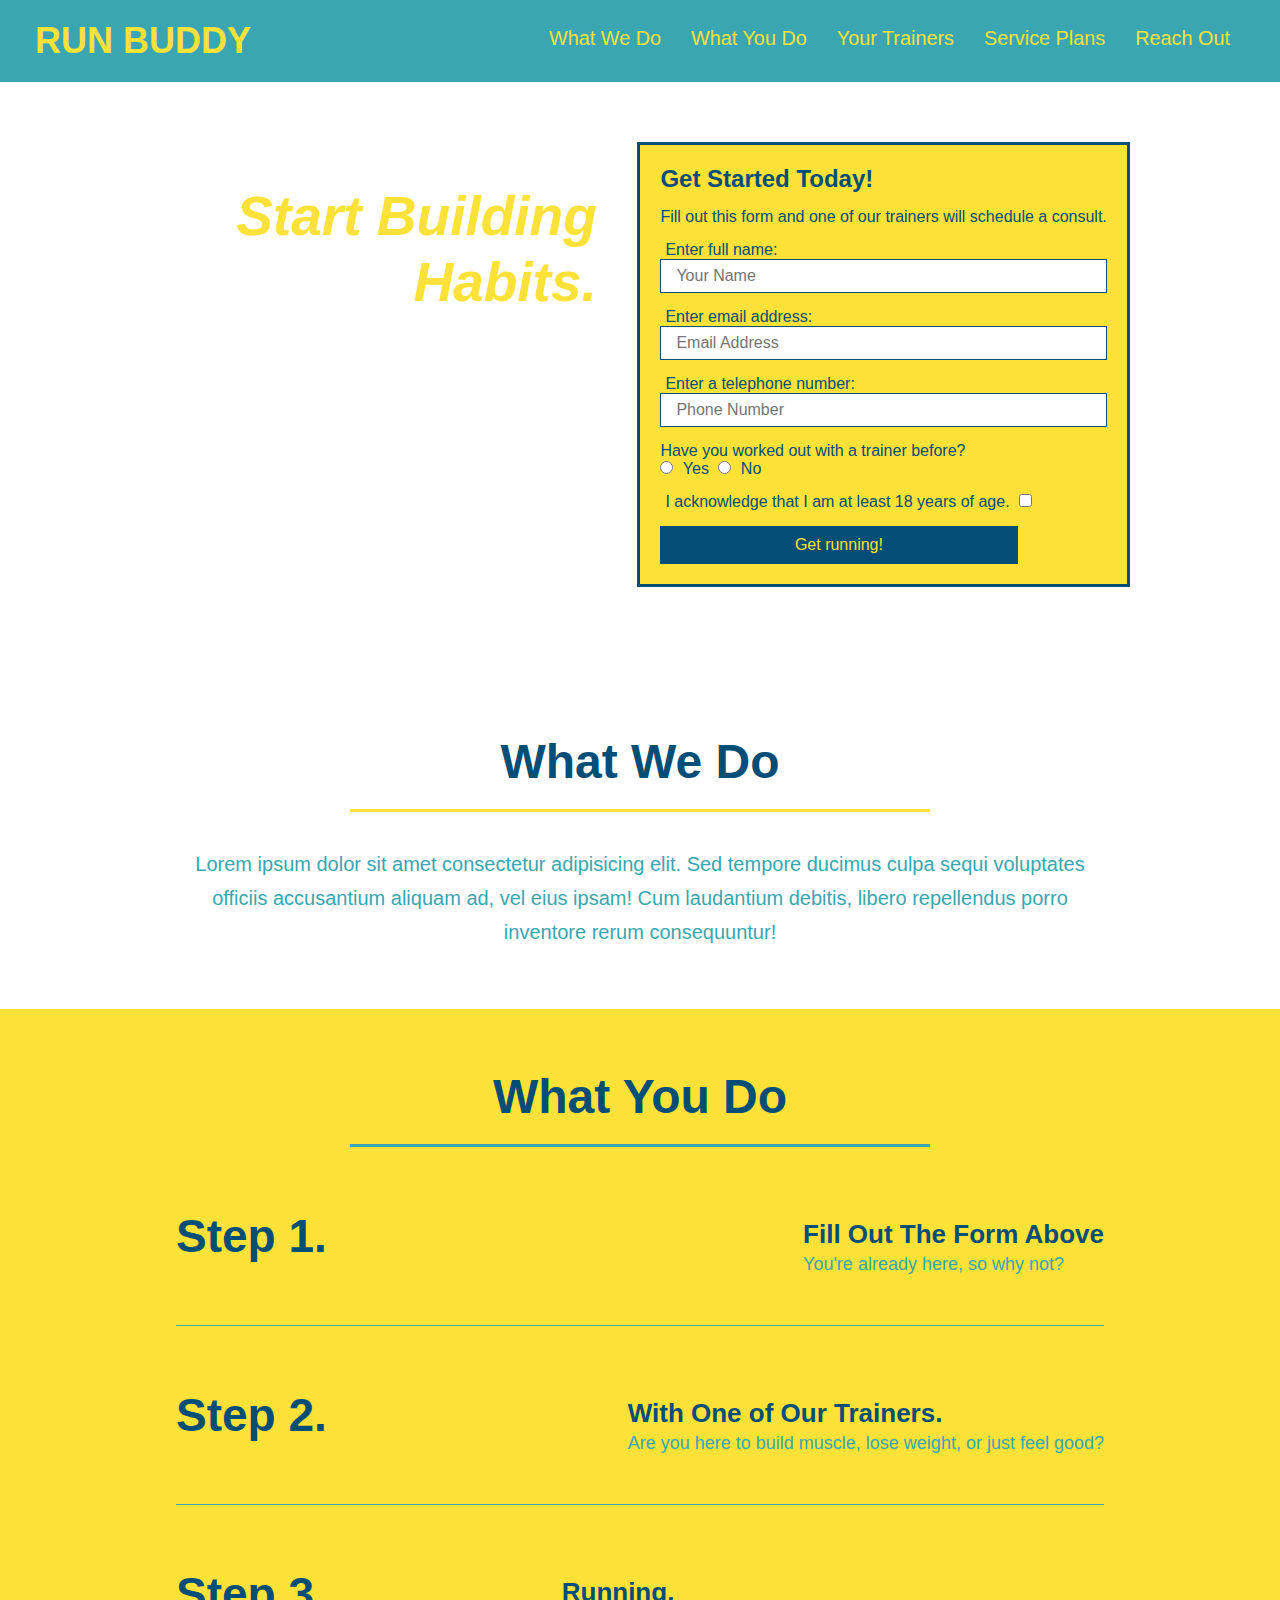
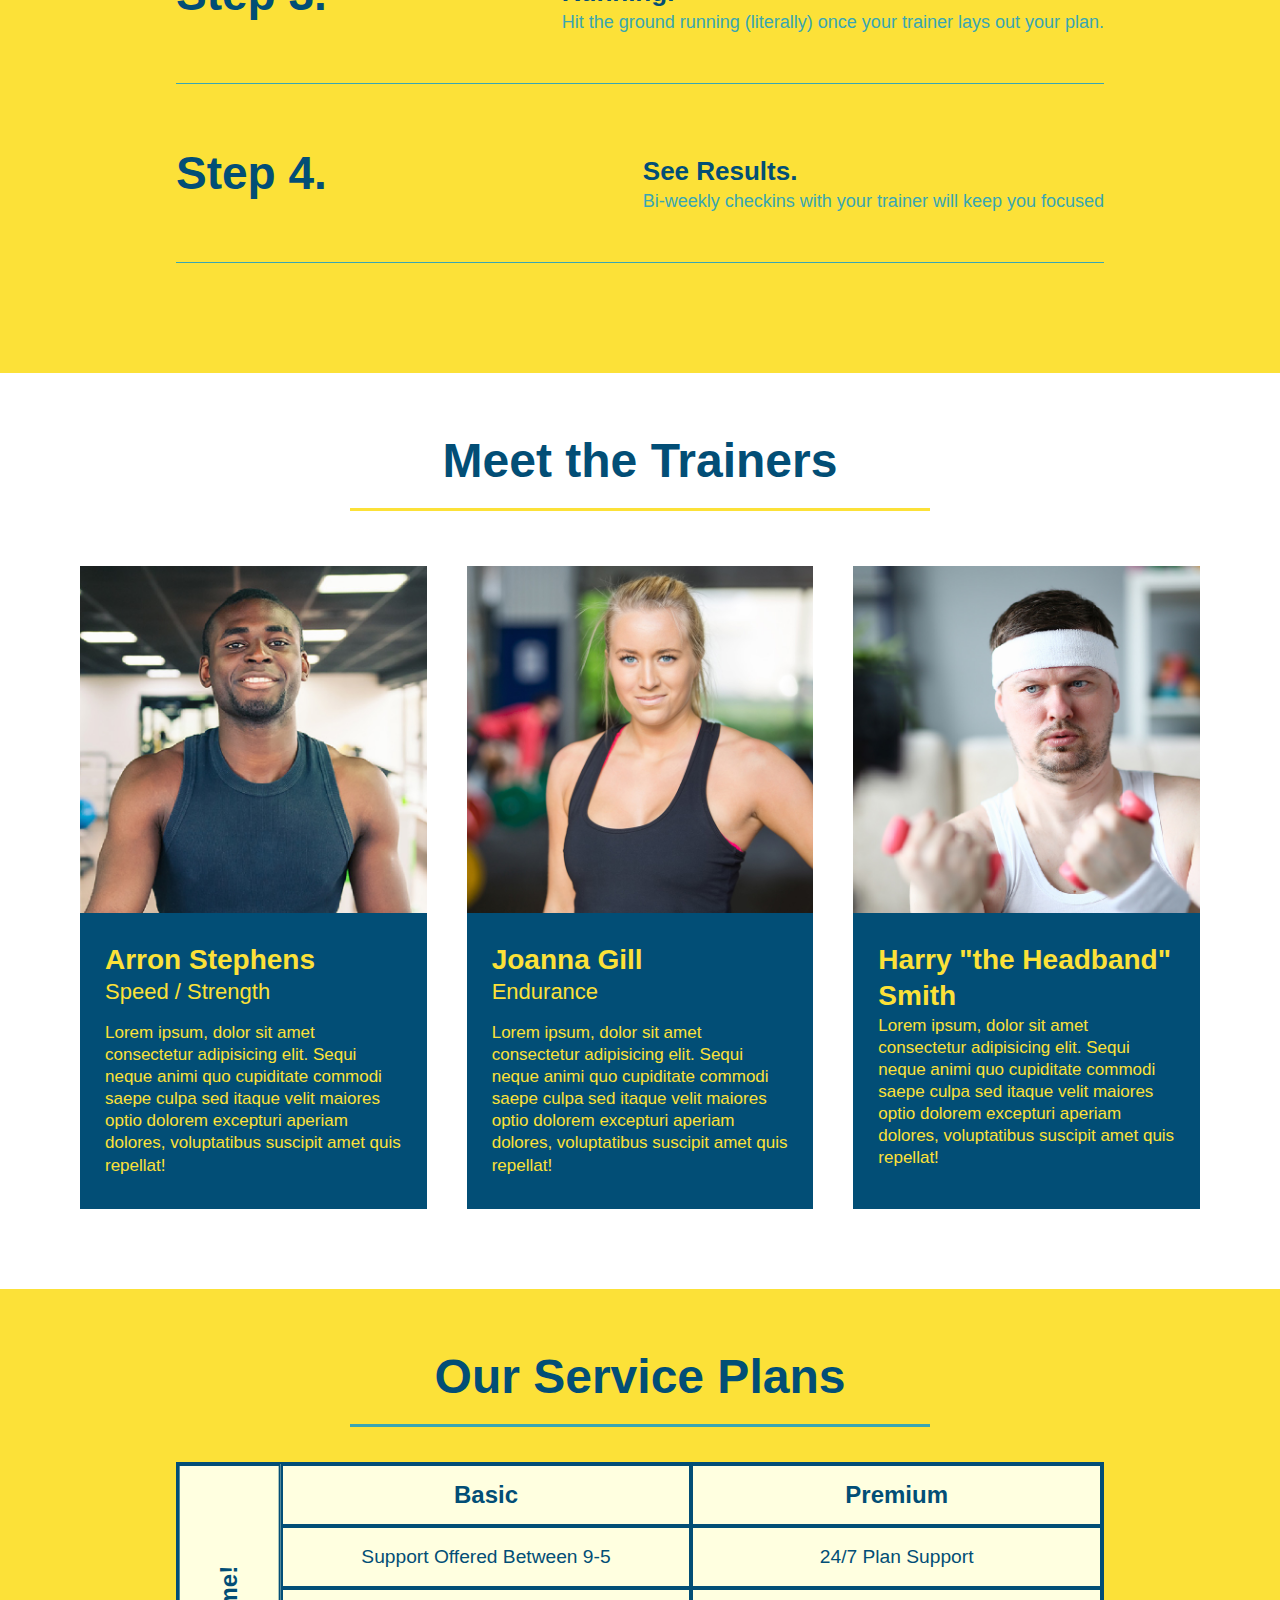
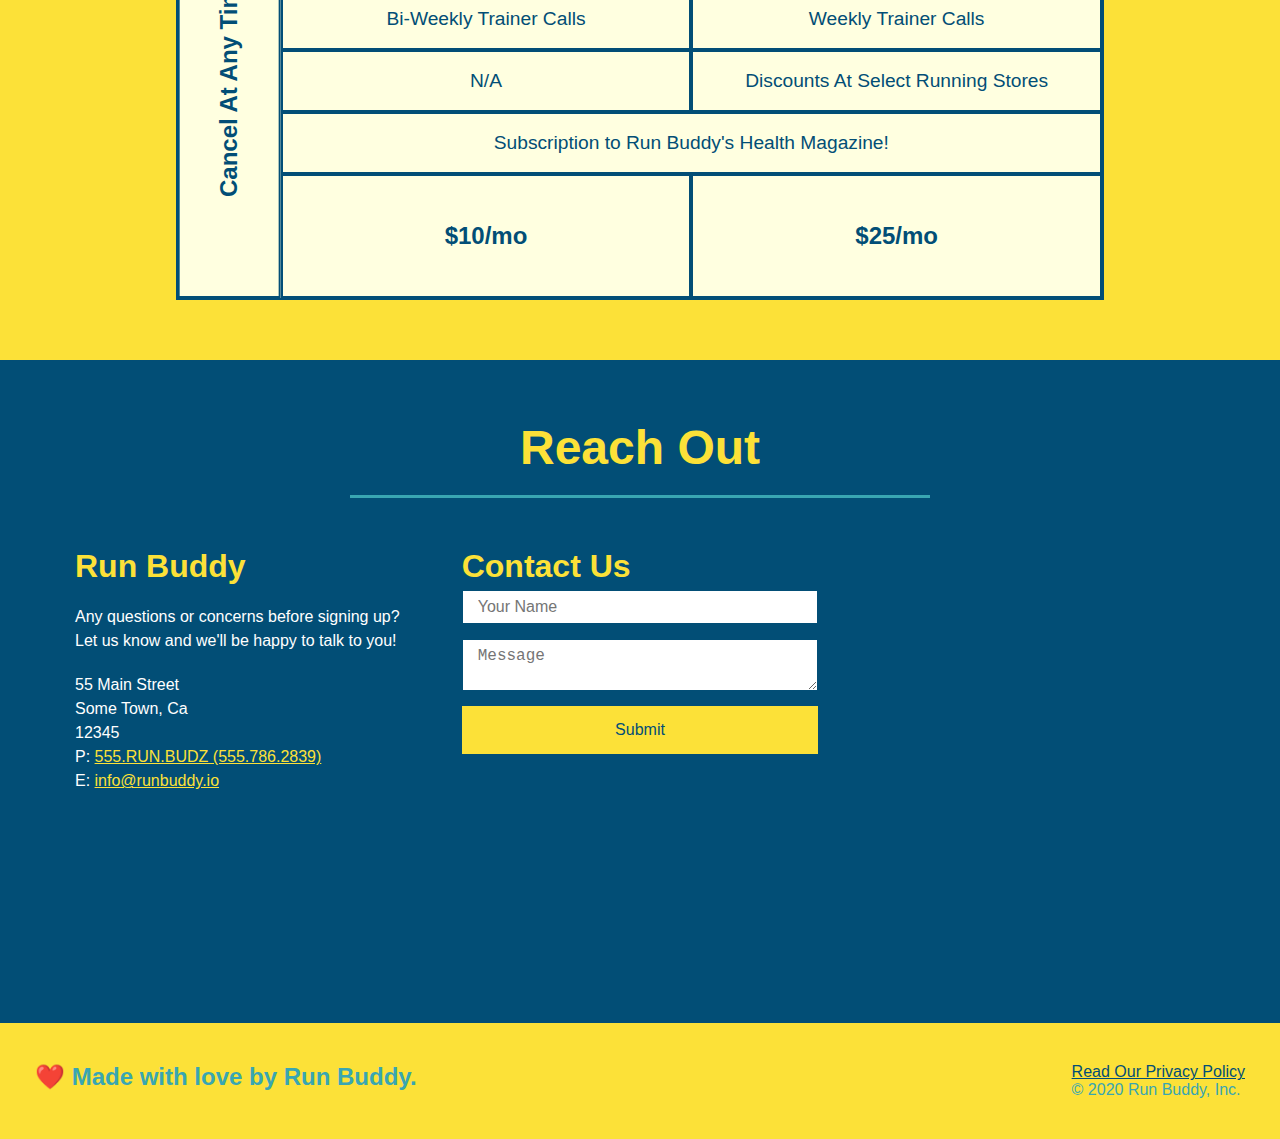
==== commit 491982fa: "made grid responsive" ====
--- a/index.html
+++ b/index.html
@@ -195,14 +195,63 @@
 </section>
 
 <section id="service-plans" class="services">
-  <div class="service-grid-container">
-    <div class="service-grid-item box1">One</div>
-    <div class="service-grid-item box2">Two</div>
-    <div class="service-grid-item box3">Three</div>
-    <div class="service-grid-item box4">Four</div>
-    <div class="service-grid-item box5">Five</div>
-    <div class="service-grid-item box6">Six</div>
-  </div>
+
+  <h2 class="section-title secondary-border">
+    Our Service Plans
+  </h2>
+  <div class="service-grid-wrapper">
+    <div class="service-grid-container">
+
+      <!-- Headers -->
+<div class="service-grid-item grid-head basic">
+  Basic
+</div>
+<div class="service-grid-item grid-head premium">
+  Premium
+</div>
+<!-- Body -->
+<div class="service-grid-item basic">
+  Support Offered Between 9-5
+</div>
+
+<div class="service-grid-item premium">
+  24/7 Plan Support
+</div>
+
+<div class="service-grid-item basic">
+  Bi-Weekly Trainer Calls
+</div>
+
+<div class="service-grid-item premium">
+  Weekly Trainer Calls
+</div>
+
+<div class="service-grid-item basic">
+  N/A
+</div>
+
+<div class="service-grid-item premium">
+  Discounts At Select Running Stores
+</div>
+
+<div class="service-grid-item both">
+  Subscription to Run Buddy's Health Magazine!
+</div>
+
+<div class="service-grid-item grid-price basic">
+  $10/mo
+</div>
+
+<div class="service-grid-item grid-price premium">
+  $25/mo
+</div>
+
+<div class="service-grid-item cancel">
+  Cancel At Any Time!
+</div>
+
+    </div> <!-- div service-grid-container -->
+  </div> <!-- div service-grid-wrapper -->
 </section>
 
 <section id="reach-out" class="contact">
--- a/assets/css/style.css
+++ b/assets/css/style.css
@@ -380,65 +380,80 @@
     }
   }
 
+  /* SERVICE STYLES BEGIN */
+  .services {
+    background: #fce138; 
+  }
+  
+  .service-grid-wrapper {
+    display: flex;
+    width: 100%;
+    justify-content: center;
+  }
+
   .service-grid-container {
-    max-width: 940px;
-    margin: 0 auto;
+    background: lightyellow;
+    width: 80%;
     display: grid;
-    grid-template-columns: repeat(3, 1fr);
-    grid-template-rows: repeat(3, 100px);
-    grid-gap: 10px;
+    /* repeat(iterator, size) */
+    grid-template-columns: 1fr repeat(2, 4fr);
+    grid-template-rows: repeat(5, 1fr) 2fr;
+    border: 2px solid #024e76;
+    color:  #024e76;
+    font-size: 1.2rem;
   }
 
   .service-grid-item {
-    background-color: orange;
-    border: solid;
-    padding: 1em;
-    color: black;
-  }
-
-  .box1 {
-    grid-column: 1/-3; 
-    grid-row: 1/-2; 
-  }
-
-  .box2 {
-    grid-column: 3/4; 
-    grid-row: 1/-1; 
-  }
-
-  .box3 {
-    grid-column: 2/ span 2; 
-    grid-row: 3/ span 1; 
+    padding: 15px 0;
+    border: 2px solid #024e76;
+    display: flex;
+    align-items: center;
+    justify-content: center;
+    text-align: center;
+  }
+  
+  /* specific match */
+  .service-grid-item.basic {
+    grid-column: 2 / span 1;
+  }
+
+  .service-grid-item.both {
+    grid-column: 2 / span 2;
+  }
+
+  .service-grid-item.cancel {
+    transform: rotate(180deg);
+    writing-mode: vertical-lr;
+    grid-column: 1;
+    grid-row: 1 / -1;
+  }
+
+  .grid-head, .grid-price, .service-grid-item.cancel {
+    font-size: 1.5rem;
+    font-weight: bold;
   }
   
   /* MEDIA QUERY FOR TABLETS AND SMALLER */
   @media screen and (max-width: 768px) {
-    section {
-        padding: 30px 15px;
-      }
-
-      .step h3 {
-        flex: 1 100%;
-        text-align: center;
-      }
-    
-      .step-info {
-        flex: 2 100%;
-        text-align: center;
-        justify-content: center;
-      }
-    
-      .step-img {
-        flex: 0 32%;
-        margin-right: 0;
-        margin-top: 15px;
-        margin-bottom: 15px;
-      }
-    
-      .step-text {
-        flex: 100%;  
-      }      
-
+
+    .service-grid-container {
+      grid-template-columns: 1fr 1fr;
+    }
+  
+    .service-grid-item.basic {
+      grid-column: 1;
+    }
+  
+    .service-grid-item.both {
+      grid-column: 1 / -1;
+    }
+  
+    .service-grid-item.cancel {
+      transform: none;
+      writing-mode: unset;
+      grid-column: 1 / -1;
+      grid-row: -1;
+    }
   }
   
   /* MEDIA QUERY FOR MOBILE PHONES AND SMALLER */
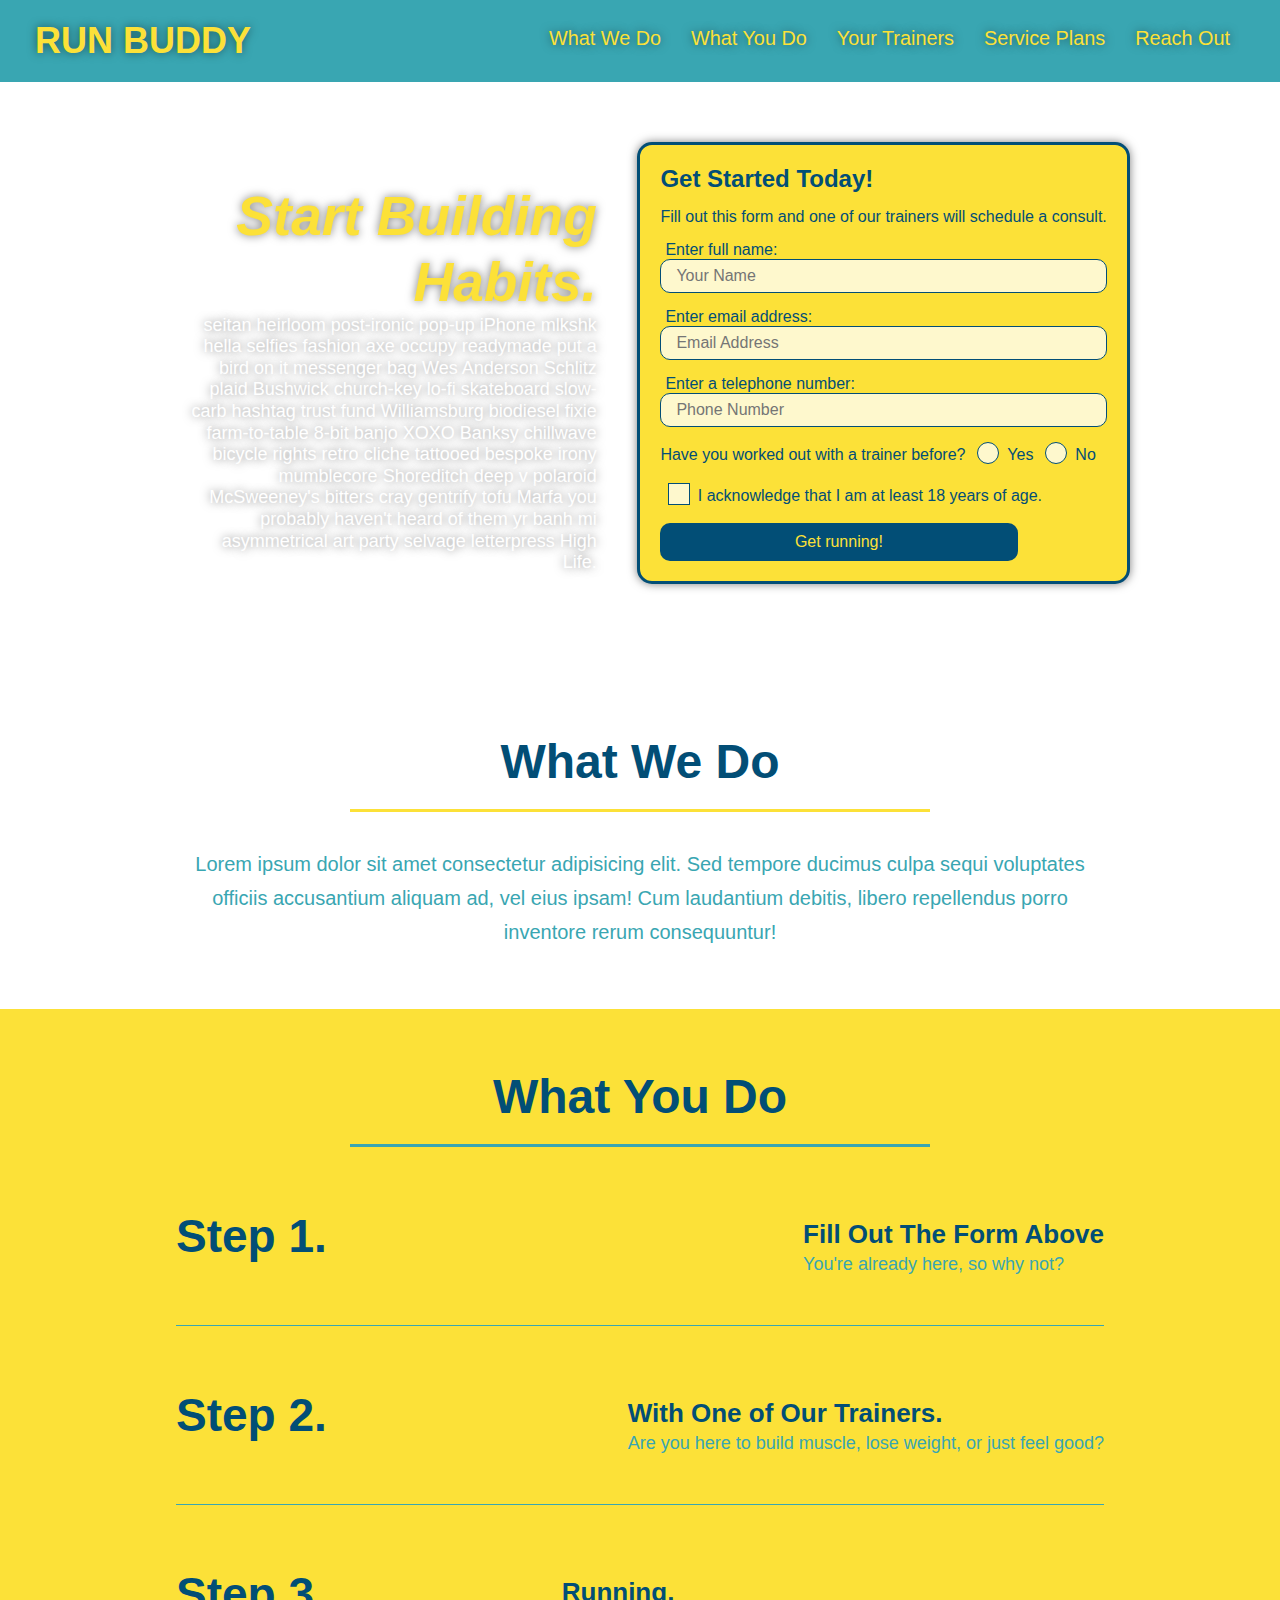
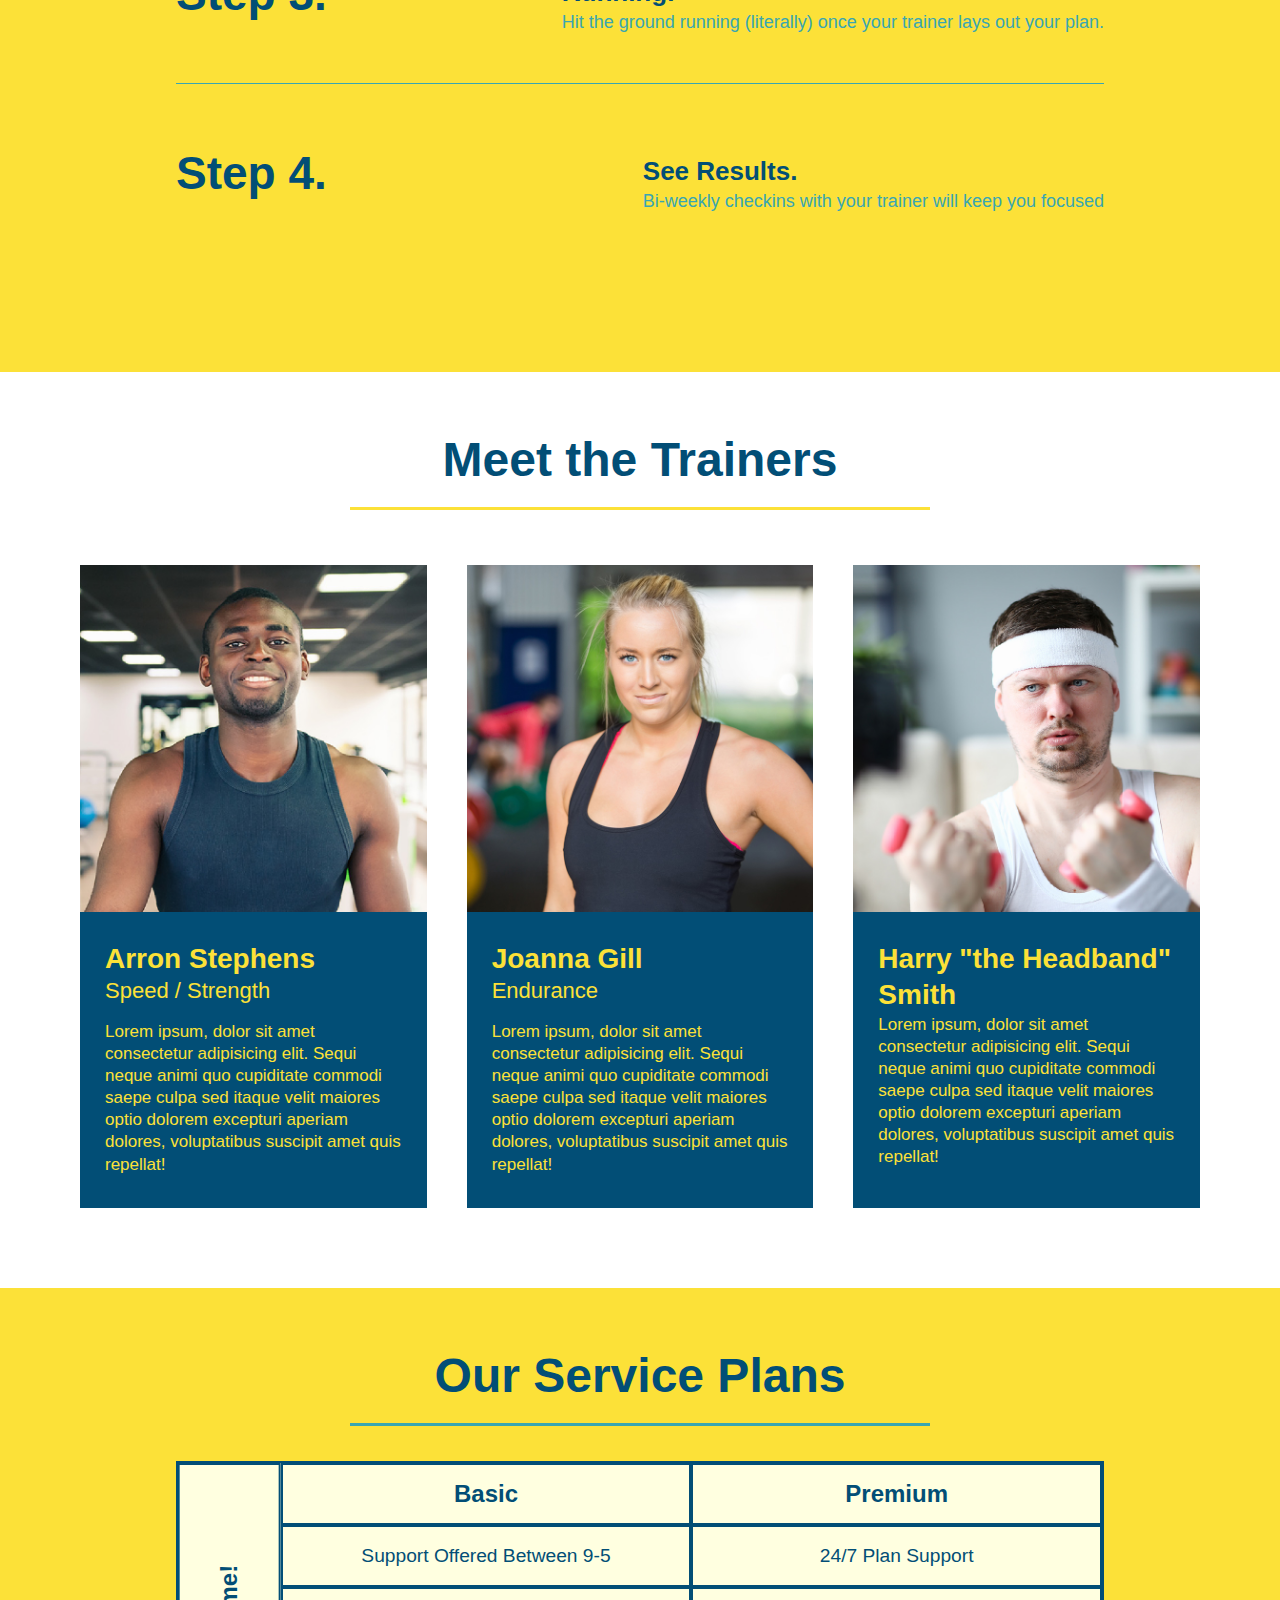
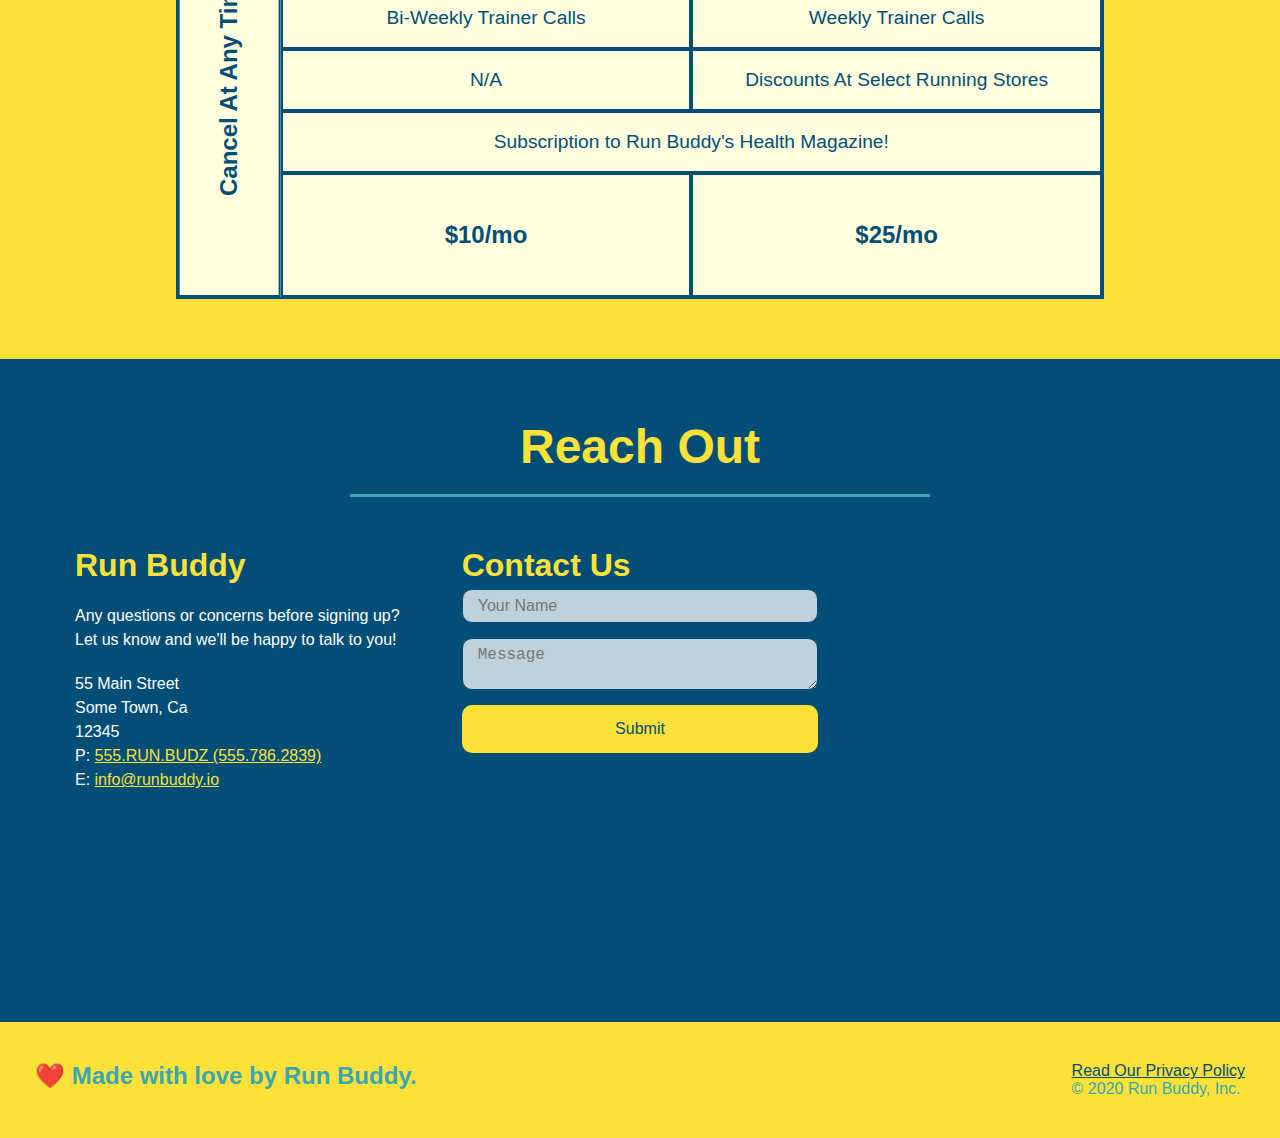
==== commit aa35b18d: "optimized check and radio" ====
--- a/index.html
+++ b/index.html
@@ -58,17 +58,21 @@
       <label for="phone">Enter a telephone number:</label>
       <input type="tel" placeholder="Phone Number" name="phone" id="phone" class="form-input">
       <p>
-        Have you worked out with a trainer before? <br>
-        <input type="radio" name="trainer-confirm" id="trainer-yes" />
-        <label for="trainer-yes">Yes</label>
-        <input type="radio" name="trainer-confirm" id="trainer-no" />
-        <label for="trainer-no">No</label>
-      </p>
-      <p>
-        <label for="checkbox" >
-          I acknowledge that I am at least 18 years of age.
-        </label>
-        <input type="checkbox" name="age-confirm" id="checkbox" />
+        Have you worked out with a trainer before?
+        <span class="radio-wrapper">
+          <input type="radio" name="trainer-confirm" id="trainer-yes" />
+          <label for="trainer-yes">Yes</label>
+        </span>
+        <span class="radio-wrapper">
+          <input type="radio" name="trainer-confirm" id="trainer-no" />
+          <label for="trainer-no">No</label>
+        </span>
+      </p>
+      <p>
+        <span class="checkbox-wrapper">
+          <input type="checkbox" name="age-confirm" id="checkbox" />
+          <label for="checkbox">I acknowledge that I am at least 18 years of age.</label>
+        </span>
       </p>
       <button type="submit">
         Get running!
--- a/assets/css/style.css
+++ b/assets/css/style.css
@@ -15,6 +15,15 @@
     display: flex;
     justify-content: space-between;
     flex-wrap: wrap;
+    position: -webkit-sticky;
+    position: sticky;
+    top: 0;
+    background-image: url("../images/hero-bg.jpg");
+    background-size: cover;
+    background-position: center;
+    background-attachment: fixed;
+    background-position: 80%;
+    z-index: 9999;
 }
 
 header h1 {
@@ -22,6 +31,7 @@
     font-size: 36px;
     color: #fce138;
     margin: 0;
+    text-shadow: 0 0 10px rgba(0, 0, 0, 0.5);
 }
 
 header a {
@@ -45,6 +55,14 @@
     padding: 10px 15px;
     font-weight: lighter;
     font-size: 1.55vw;
+    text-shadow: 0 0 10px rgba(0, 0, 0, 0.5);
+}
+
+header nav ul li a:hover {
+    background: #fce138;
+    color: #024e76;
+    border-radius: 15px;
+    text-shadow: none;
 }
 
 footer {
@@ -78,6 +96,8 @@
     background-size: cover;
     background-position: center;
     align-items: flex-start;
+    background-attachment: fixed;
+    background-position: 80%;
 }
 
 .hero-form {
@@ -85,6 +105,8 @@
     background-color: #fce138;
     padding: 20px;
     color: #024e76;
+    box-shadow: 0 0 10px rgba(0, 0, 0, 0.5);
+    border-radius: 15px;
 }
 
 .hero-form h3 { 
@@ -99,6 +121,7 @@
     color: #fff;
     font-size: 18px;
     line-height: 1.2;
+    text-shadow: 0 0 10px rgba(0, 0, 0, 0.5);
 }
 
 .hero-cta h2 {
@@ -119,6 +142,13 @@
     color: #024e76;
     width: 100%;
     margin-bottom: 15px;
+    border-radius: 10px;
+    background-color: rgba(255,255,255, 0.75);
+}
+
+.form-input:focus {
+    background-color: rgba(255,255,255, 1);
+    outline: none;
 }
 
 .hero-form label {
@@ -132,6 +162,11 @@
     padding: 10px 20px;
     font-size: 16px;
     width: 80%;
+    border-radius: 10px;
+}
+
+.hero-form button:hover {
+    background-color: #39a6b2;  
 }
 
 .intro p {
@@ -147,11 +182,15 @@
     margin: 50px auto;
     padding-bottom: 50px;
     width: 80%;
-    border-bottom: 1px solid #39a6b2;
     display: flex;
     flex-wrap: wrap;
     align-items: center;
     justify-content: space-between;
+    border-bottom: 1px solid #39a6b2;
+}
+
+.step:last-child {
+    border-bottom: none;
 }
 
 .steps {
@@ -315,6 +354,7 @@
     width: 100%;
     margin-bottom: 15px;
     margin-top: 5px;
+    border-radius: 10px;
 }
 
 .contact-form button {
@@ -325,7 +365,23 @@
     text-align: center;
     padding: 15px 0;
     font-size: 16px;
-}
+    border-radius: 10px;
+}
+
+.contact-form button:hover {
+    color: #fce138;
+    background: #39a6b2;
+}
+
+.contact-form input, .contact-form textarea {
+    background-color: rgba(255,255,255, 0.75);
+}
+
+.contact-form input:focus, .contact-form textarea:focus {
+    background-color: rgba(255,255,255, 1);
+    outline: none;
+}
+
 
 .flex-row {
     display: flex;
@@ -336,6 +392,7 @@
     header {
       padding-bottom: 0;
       justify-content: center;
+      position: relative;
     }
   
     header h1 {
@@ -455,6 +512,72 @@
       grid-row: -1;
     }
   }
+
+  .checkbox-wrapper input, .radio-wrapper input {
+    opacity: 0;
+  }
+
+  .checkbox-wrapper label, .radio-wrapper label {
+    position: relative;
+    left: 10px;
+    margin: 10px;
+    line-height: 1.6;
+}
+
+.checkbox-wrapper label::before, .radio-wrapper label::before {
+    content: "";
+    height: 20px;
+    width: 20px;
+    background: rgba(255, 255, 255, 0.75);  
+    border: 1px solid #024e76;  
+    position: absolute;
+    top: -4px;
+    left: -30px;
+}
+
+.checkbox-wrapper label::after {
+    content: "";
+    height: 6px;
+    width: 14px;
+    border-left: 2px solid #024e76;
+    border-bottom: 2px solid #024e76;
+    position: absolute;
+    left: -26px;
+    top: 1px;
+    transform: rotate(-58deg);
+}
+
+.radio-wrapper label::before {
+    border-radius: 50%;
+}
+
+.radio-wrapper label::after {
+    content: "";
+    width: 20px;
+    height: 20px;
+    border-radius: 50%;
+    background: #024e76;
+    position: absolute;
+    left: -29px;
+    top: -3px;
+    background-image: radial-gradient(circle, #39a6b2, #024e76);
+}
+
+.checkbox-wrapper input:checked + label,
+.radio-wrapper input:checked + label {
+  font-weight: bold;
+}
+
+.checkbox-wrapper input + label::after, 
+.radio-wrapper input + label::after {
+  content: none;
+}
+
+.checkbox-wrapper input:checked + label::after, 
+.radio-wrapper input:checked + label::after {
+  content: "";
+}
+
   
   /* MEDIA QUERY FOR MOBILE PHONES AND SMALLER */
   @media screen and (max-width: 575px) {
@@ -507,5 +630,5 @@
         font-size: 19px;
         text-align: center;
         width: 100%;
-      }
+    }
   }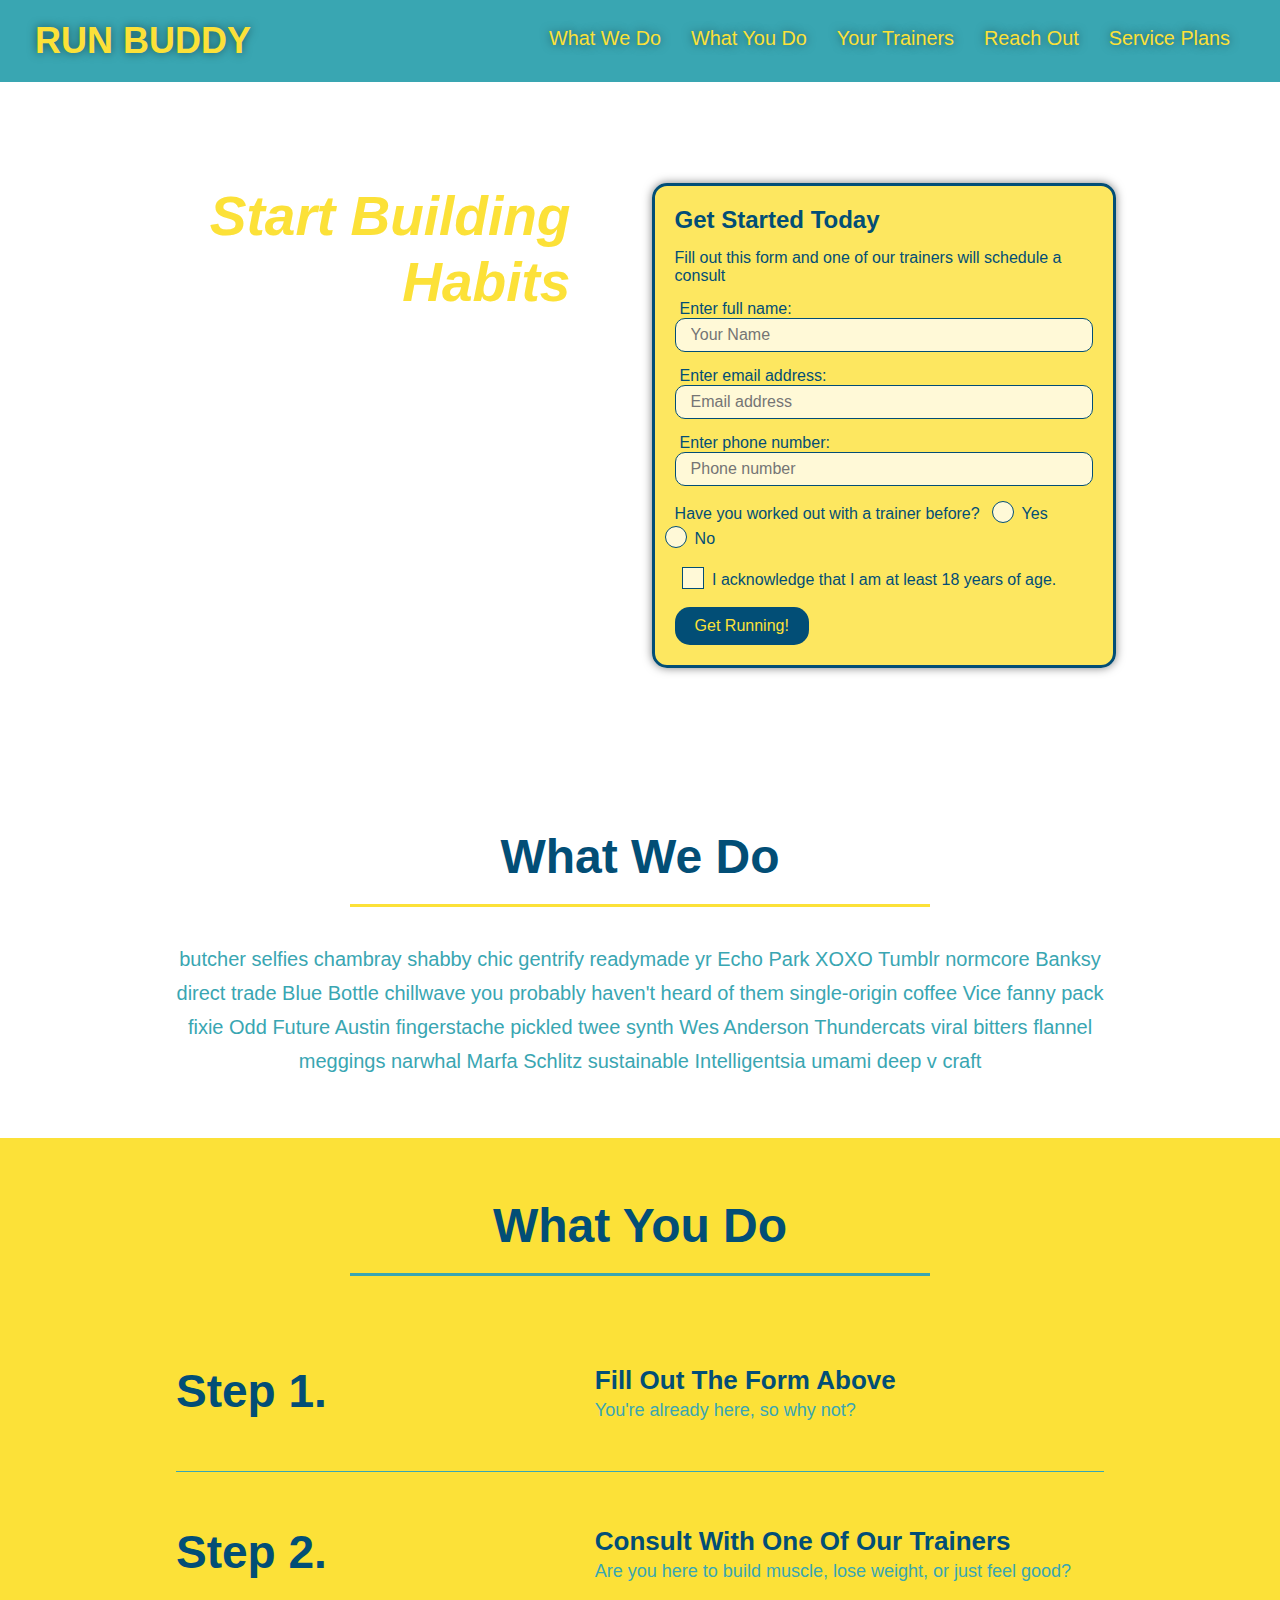
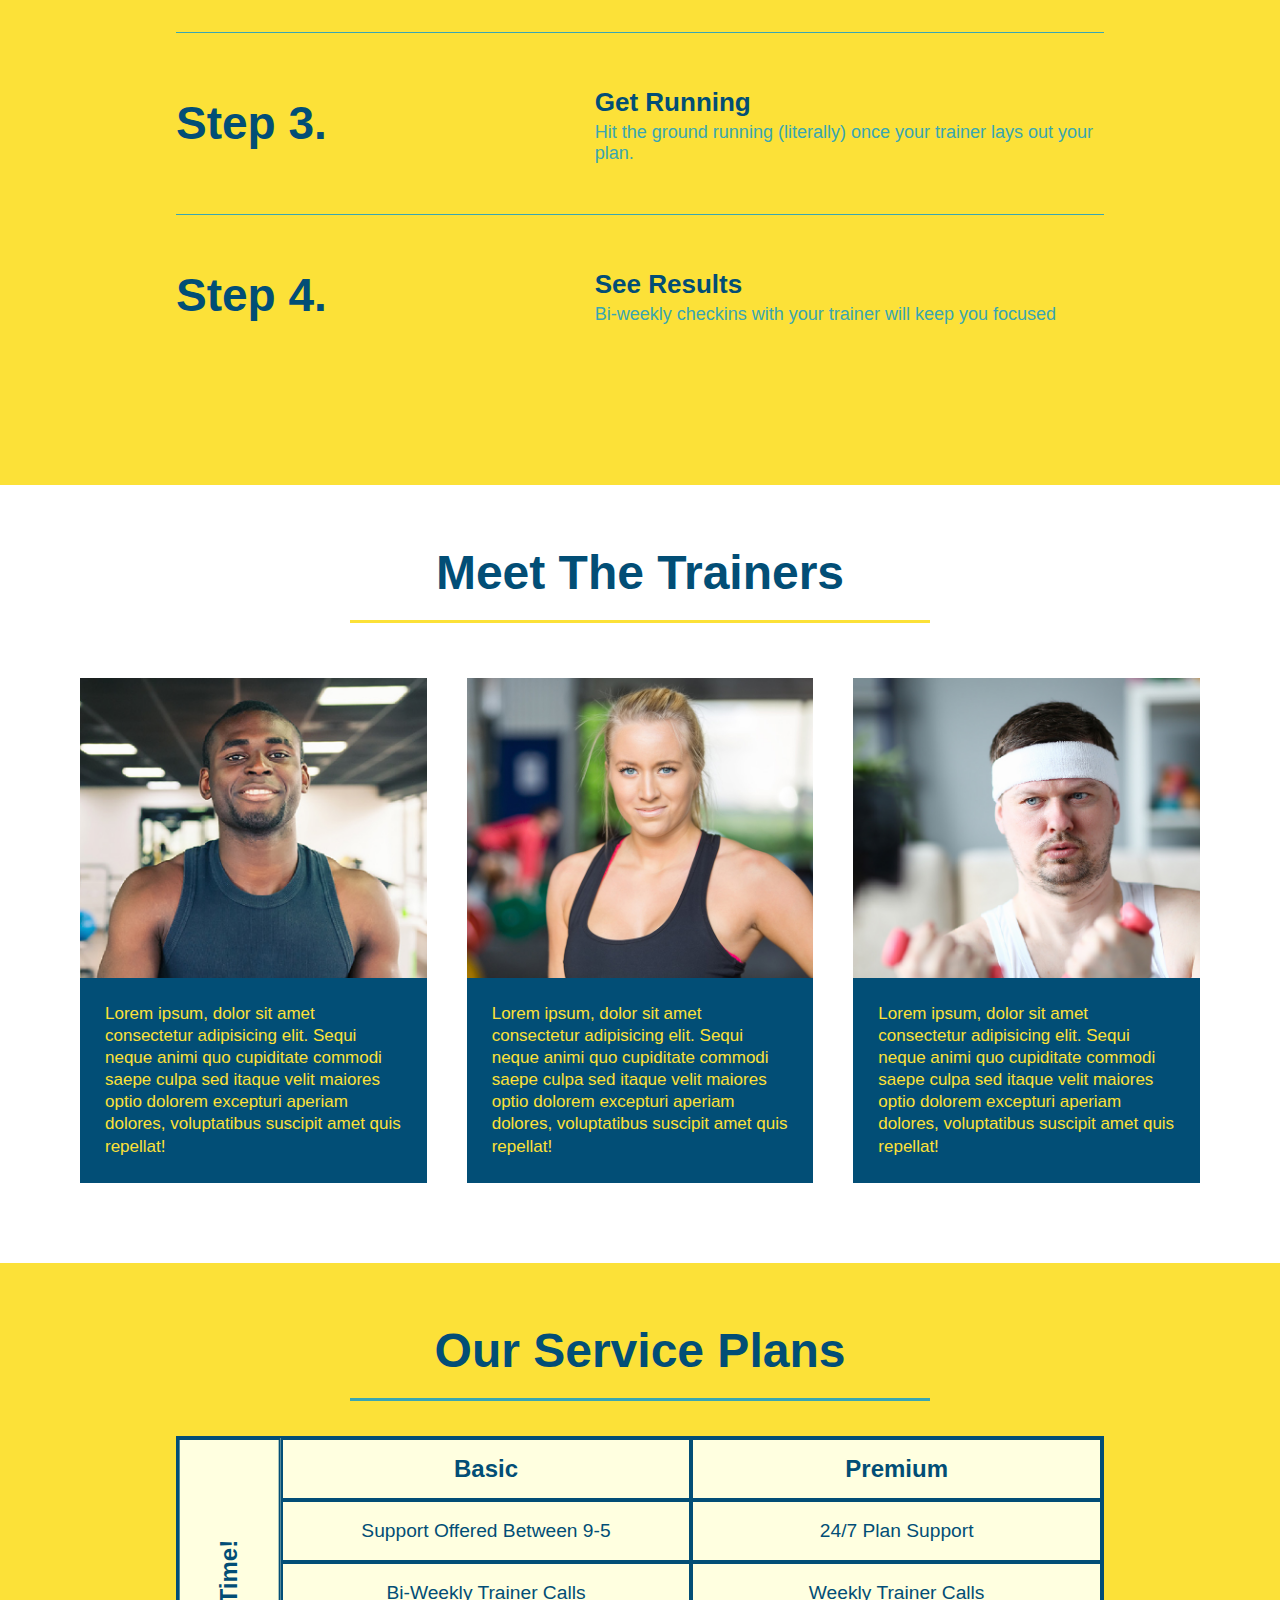
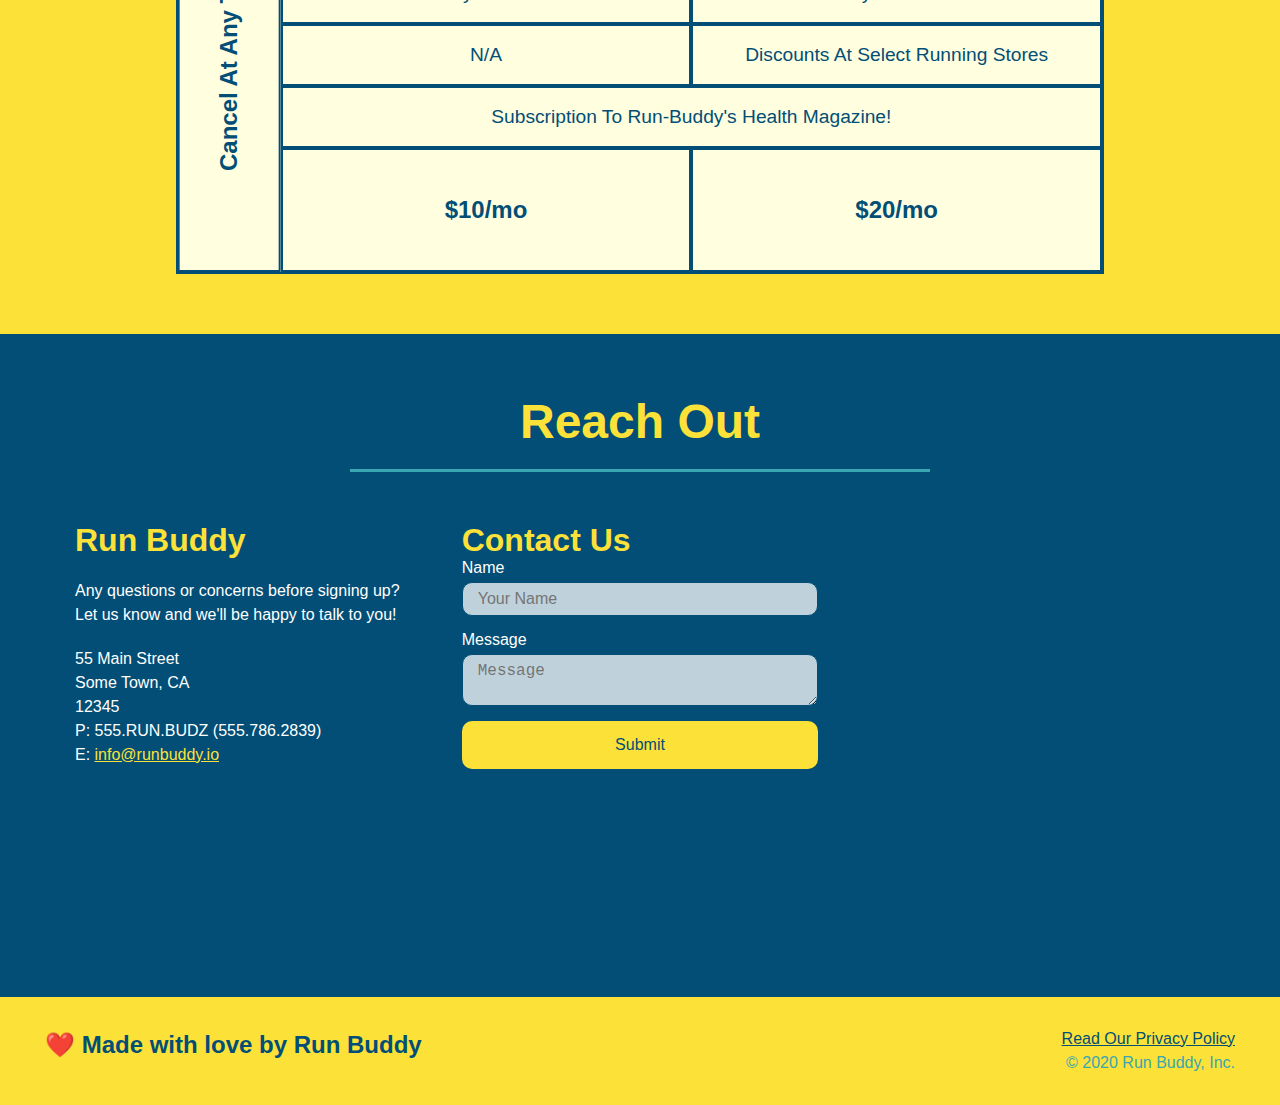
==== commit 3455549e: "Commented & completed animation styles" ====
--- a/index.html
+++ b/index.html
@@ -1,313 +1,329 @@
 <!DOCTYPE html>
 <html lang="en">
-  <head>
-    <meta charset="UTF-8" />
-    <meta name="viewport" content="width=device-width, initial-scale=1.0" />
-    <title>Run Buddy</title>
-    <link rel="stylesheet" href="./assets/css/style.css" />
-  </head>
-  <body>
-<!-- navigation -->
-  <header>
-    <h1>
-      <a href="/">RUN BUDDY</a>
-    </h1>
-    <nav>
-      <ul>
-        <li>
-          <a href="#what-we-do">What We Do</a>
-        </li>
-        <li>
-          <a href="#what-you-do">What You Do</a>
-        </li>
-        <li>
-          <a href="#your-trainers">Your Trainers</a>
-        </li>
-        <li>
-          <a href="#service-plans">Service Plans</a>
-        </li>
-        <li>
-          <a href="#reach-out">Reach Out</a>
-        </li>
-      </ul>
-    </nav>
-  </header>
-
-<!-- hero/jumbotron -->
-<section class="hero">
-  <div class="hero-cta">
-    <h2>Start Building Habits.</h2>
-    <p>
-      seitan heirloom post-ironic pop-up iPhone mlkshk hella selfies fashion axe occupy readymade put a bird on it
-      messenger bag Wes Anderson Schlitz plaid Bushwick church-key lo-fi skateboard slow-carb hashtag trust fund
-      Williamsburg biodiesel fixie farm-to-table 8-bit banjo XOXO Banksy chillwave bicycle rights retro cliche
-      tattooed bespoke irony mumblecore Shoreditch deep v polaroid McSweeney's bitters cray gentrify tofu Marfa you
-      probably haven't heard of them yr banh mi asymmetrical art party selvage letterpress High Life.
-    </p>
-  </div>
-  <div class="hero-form">
-    <h3>Get Started Today!</h3>
-    <p>Fill out this form and one of our trainers will schedule a consult.</p>
-    <form>
-      <label for="name">Enter full name:</label>
-      <input type="text" placeholder="Your Name" name="name" id="name" class="form-input">
-      
-      <label for="email">Enter email address:</label>
-      <input type="email" placeholder="Email Address" name="email" id="email" class="form-input">
-      
-      <label for="phone">Enter a telephone number:</label>
-      <input type="tel" placeholder="Phone Number" name="phone" id="phone" class="form-input">
-      <p>
-        Have you worked out with a trainer before?
-        <span class="radio-wrapper">
-          <input type="radio" name="trainer-confirm" id="trainer-yes" />
-          <label for="trainer-yes">Yes</label>
-        </span>
-        <span class="radio-wrapper">
-          <input type="radio" name="trainer-confirm" id="trainer-no" />
-          <label for="trainer-no">No</label>
-        </span>
-      </p>
-      <p>
-        <span class="checkbox-wrapper">
-          <input type="checkbox" name="age-confirm" id="checkbox" />
-          <label for="checkbox">I acknowledge that I am at least 18 years of age.</label>
-        </span>
-      </p>
-      <button type="submit">
-        Get running!
-      </button>
-    </form>
-  </div>
-</section>
-
-<!-- "what we do" section -->
-<section id="what-we-do" class="intro">
-  <div class="flex-row">
-  <h2 class="section-title primary-border">
-    What We Do
-  </h2>
-</div>
-<div class="flex-row">
-  <p>
-    Lorem ipsum dolor sit amet consectetur adipisicing elit. Sed tempore ducimus culpa sequi voluptates officiis accusantium aliquam ad, vel eius ipsam! Cum laudantium debitis, libero repellendus porro inventore rerum consequuntur!
-  </p>
-</div>
-</section>
-
-<!-- "what you do" section -->
-<section id="what-you-do" class="steps">
-  <h2 class="section-title secondary-border">What You Do</h2> 
-
-  <div class="step">
-    <h3>Step 1.</h3>
-    <div class="step-info">
-      <div class="step-img">
-        <img src="./assets/images/step-1.svg" alt="" />
-      </div>
-      <div class="step-text">
-        <h4>Fill Out The Form Above</h4>
-        <p>You're already here, so why not?</p>
-      </div>
-    </div>
-  </div>
-
-  <div class="step">
-    <h3>Step 2.</h3>
-    <div class="step-info">
-      <div class="step-img">
-        <img src="./assets/images/step-2.svg" alt="" />
-      </div>
-      <div class="step-text">
-        <h4>With One of Our Trainers.</h4>
-        <p>Are you here to build muscle, lose weight, or just feel good?</p>
-      </div>
-    </div>
-  </div>
-
-  <div class="step">
-    <h3>Step 3.</h3>
-    <div class="step-info">
-      <div class="step-img">
-        <img src="./assets/images/step-3.svg" alt="" />
-      </div>
-      <div class="step-text">
-        <h4>Running.</h4>
-        <p>Hit the ground running (literally) once your trainer lays out your plan.</p>
-      </div>
-    </div>
-  </div>
-
-  <div class="step">
-    <h3>Step 4.</h3>
-    <div class="step-info">
-      <div class="step-img">
-        <img src="./assets/images/step-4.svg" alt="" />
-      </div>
-      <div class="step-text">
-        <h4>See Results.</h4>
-        <p>Bi-weekly checkins with your trainer will keep you focused</p>
-      </div>
-    </div>
-  </div>
-  
-</section>
-
-<section id="your-trainers">
-  <div class="flex-row">
-  <h2 class="section-title primary-border">
-    Meet the Trainers
-  </h2>
-  </div>
-  <div class="trainers">
-  <article class="trainer">
-    <img src="./assets/images/trainer-1.jpg" alt="Arron Stephens in his workout clothes, ready to pump iron" />
-    <div class="trainer-bio">
-      <h3 class="trainer-name">Arron Stephens</h3>
-      <h4 class="trainer-role">Speed / Strength</h4>
-      <p>
-        Lorem ipsum, dolor sit amet consectetur adipisicing elit. Sequi neque animi quo cupiditate commodi saepe culpa sed
-        itaque velit maiores optio dolorem excepturi aperiam dolores, voluptatibus suscipit amet quis repellat!
-      </p>
-    </div>
-  </article>
-
-  <article class="trainer">
-    <img src="./assets/images/trainer-2.jpg" alt="Joanna Gill cooling off after a workout" />
-    <div class="trainer-bio">
-      <h3 class="trainer-name">Joanna Gill</h3>
-      <h4 class="trainer-role">Endurance</h4>
-      <p>
-        Lorem ipsum, dolor sit amet consectetur adipisicing elit. Sequi neque animi quo cupiditate commodi saepe culpa sed
-        itaque velit maiores optio dolorem excepturi aperiam dolores, voluptatibus suscipit amet quis repellat!
-      </p>
-    </div>
-  </article>
-
-  <article class="trainer">
-    <img src="./assets/images/trainer-3.jpg" alt="Harry Smith wearing a headband and lifting comically small pink weights" />
-    <div class="trainer-bio">
-      <h3 class="trainer-name">Harry "the Headband" Smith</h3>
-      <h4 class="trainer-role"Strength</h4>
-      <p>
-        Lorem ipsum, dolor sit amet consectetur adipisicing elit. Sequi neque animi quo cupiditate commodi saepe culpa sed
-        itaque velit maiores optio dolorem excepturi aperiam dolores, voluptatibus suscipit amet quis repellat!
-      </p>
-    </div>
-  </article>
-</div>
-</section>
-
-<section id="service-plans" class="services">
-
-  <h2 class="section-title secondary-border">
-    Our Service Plans
-  </h2>
-  <div class="service-grid-wrapper">
-    <div class="service-grid-container">
-
-      <!-- Headers -->
-<div class="service-grid-item grid-head basic">
-  Basic
-</div>
-<div class="service-grid-item grid-head premium">
-  Premium
-</div>
-<!-- Body -->
-<div class="service-grid-item basic">
-  Support Offered Between 9-5
-</div>
-
-<div class="service-grid-item premium">
-  24/7 Plan Support
-</div>
-
-<div class="service-grid-item basic">
-  Bi-Weekly Trainer Calls
-</div>
-
-<div class="service-grid-item premium">
-  Weekly Trainer Calls
-</div>
-
-<div class="service-grid-item basic">
-  N/A
-</div>
-
-<div class="service-grid-item premium">
-  Discounts At Select Running Stores
-</div>
-
-<div class="service-grid-item both">
-  Subscription to Run Buddy's Health Magazine!
-</div>
-
-<div class="service-grid-item grid-price basic">
-  $10/mo
-</div>
-
-<div class="service-grid-item grid-price premium">
-  $25/mo
-</div>
-
-<div class="service-grid-item cancel">
-  Cancel At Any Time!
-</div>
-
-    </div> <!-- div service-grid-container -->
-  </div> <!-- div service-grid-wrapper -->
-</section>
-
-<section id="reach-out" class="contact">
-  <div class="flex-row">
-  <h2 class="section-title secondary-border">
-    Reach Out
-  </h2>
-  </div>
-
-  <div class="contact-info">
-    <div>
-      <h3>Run Buddy</h3>
-      <p>
-        Any questions or concerns before signing up?
-        <br />
-        Let us know and we'll be happy to talk to you!
-      </p>
-  
-      <address>
-        55 Main Street <br />
-        Some Town, Ca <br />
-        12345 <br />
-        P: <a href="tel:555.786.2839">555.RUN.BUDZ (555.786.2839)</a><br />
-        E: <a href="mailto://info@runbuddy.io">info@runbuddy.io</a>
-      </address>
-  
-    </div>
-  
-    <div class="contact-form">
-      <h3>Contact Us</h3>
-      <form>
-        <input type="text" id="contact-name" placeholder="Your Name" />
-        <textarea id="contact-message" placeholder="Message"></textarea>
-        <button type="submit">Submit</button>
-      </form>
-    </div>
-  
-    <iframe
-      src="https://www.google.com/maps/embed?pb=!1m14!1m12!1m3!1d12182.30520634488!2d-74.0652613!3d40.2407219!2m3!1f0!2f0!3f0!3m2!1i1024!2i768!4f13.1!5e0!3m2!1sen!2sus!4v1561060983193!5m2!1sen!2sus"
-      frameborder="0" style="border:0" allowfullscreen></iframe>
-  
-  </div>
-  
-</section>
-
-<!-- footer -->
-<footer>
-  <h2>❤️ Made with love by Run Buddy.</h2>
-  <div>
-    <a href="./privacy-policy.html">Read Our Privacy Policy</a><br />
-    &copy; 2020 Run Buddy, Inc.
-  </div>
-</footer>
-  </body>
+    <head>
+        <meta charset="UTF-8" />
+        <meta name="viewport" content="width=device-width, initial-scale=1.0" />
+        <title>Run Buddy</title>
+        <link rel="stylesheet" href="./assets/css/style.css"/>
+    </head>
+    <body>
+
+        <header>
+
+            <h1>
+                <a href="https://jcorum11.github.io/run-buddy/">RUN BUDDY</a>
+            </h1>
+
+            <!-- navigation-->
+            <nav>
+                <ul>
+                    <li>
+                        <a href="#what-we-do">What We Do</a>
+                    </li>
+                    <li>
+                        <a href="#what-you-do">What You Do</a>
+                    </li>
+                    <li>
+                        <a href="#your-trainers">Your Trainers</a>
+                    </li>
+                    <li>
+                        <a href="#reach-out">Reach Out</a>
+                    </li>
+                    <li>
+                        <a href="#service-plans">Service Plans</a>
+                    </li>
+                </ul>
+            </nav>
+
+        </header>
+
+        <!-- hero/jumbotron-->
+        <section class="hero">
+            <div class="hero-cta">
+                <h2>
+                    Start Building Habits
+                </h2>
+                <p>
+                    Lorem ipsum dolor sit amet, consectetur adipiscing elit, sed do eiusmod tempor incididunt ut labore et dolore magna aliqua. Ut enim ad minim veniam, quis nostrud exercitation ullamco laboris nisi ut aliquip ex ea commodo consequat. Duis aute irure dolor in reprehenderit in voluptate velit esse cillum dolore eu fugiat nulla pariatur. Excepteur sint occaecat cupidatat non proident, sunt in culpa qui officia deserunt mollit anim id est laborum.
+                </p>
+            </div>
+            <div class="hero-form">
+                <h3>Get Started Today</h3>
+                <p class="form-instructions">Fill out this form and one of our trainers will schedule a consult</p>
+                <form>
+                    <label for="name">Enter full name:</label>
+                    <input type="text" placeholder="Your Name" name="name" id="name" class="form-input" />
+                    <label for="email">Enter email address:</label>
+                    <input type="email" placeholder="Email address" name="email" id="email" class="form-input" />
+                    <label for="phone">Enter phone number:</label>
+                    <input type="tel" placeholder="Phone number" name="phone" id="phone" class="form-input" />
+                    <p>
+                        Have you worked out with a trainer before?
+                        <span class="radio-wrapper">
+                          <input type="radio" name="trainer-confirm" id="trainer-yes" />
+                          <label for="trainer-yes">Yes</label>
+                        </span>
+                        <span class="radio-wrapper">
+                          <input type="radio" name="trainer-confirm" id="trainer-no" />
+                          <label for="trainer-no">No</label>
+                        </span>
+                      </p>
+                      <p>
+                        <span class="checkbox-wrapper">
+                          <input type="checkbox" name="age-confirm" id="checkbox" />
+                          <label for="checkbox">I acknowledge that I am at least 18 years of age.</label>
+                        </span>
+                      </p>
+                    <button type="submit">
+                        Get Running!
+                    </button>
+                </form>
+            </div>
+        </section>
+
+        <!-- "what we do" section-->
+        <section id="what-we-do" class="intro">
+
+            <div class="flex-row">
+                <h2 class="section-title primary-border">What We Do</h2>
+            </div>
+
+            <div class="flex-row">
+                <p>
+                    butcher selfies chambray shabby chic gentrify readymade yr Echo Park XOXO Tumblr normcore Banksy direct trade Blue Bottle chillwave you probably haven't heard of them single-origin coffee Vice fanny pack fixie Odd Future Austin fingerstache pickled twee synth Wes Anderson Thundercats viral bitters flannel meggings narwhal Marfa Schlitz sustainable Intelligentsia umami deep v craft
+                </p>
+            </div>
+
+        </section>
+
+        <!-- "what you do" section-->
+        <section id="what-you-do" class="steps">
+
+            <div class="flex-row">
+                <h2 class="section-title secondary-border">What You Do</h2>
+            </div>
+
+            <div class="step">
+                <h3>Step 1.</h3>
+                <div class="step-info">
+                    <div class="step-img">
+                        <img src="./assets/images/step-1.svg" alt="" />
+                    </div>
+                    <div class="step-text">
+                        <h4>Fill Out The Form Above</h4>
+                        <p>You're already here, so why not?</p>
+                    </div>
+                </div>
+            </div>
+
+            <div class="step">
+                <h3>Step 2.</h3>
+                <div class="step-info">
+                    <div class="step-img">
+                        <img src="./assets/images/step-2.svg" alt="" />
+                    </div>
+                    <div class="step-text">
+                        <h4>Consult With One Of Our Trainers</h4>
+                        <p>Are you here to build muscle, lose weight, or just feel good?</p>
+                    </div>
+                </div>
+            </div>
+
+            <div class="step">
+                <h3>Step 3.</h3>
+                <div class="step-info">
+                    <div class="step-img">
+                        <img src="./assets/images/step-3.svg" alt="" />
+                    </div>
+                    <div class="step-text">
+                        <h4>Get Running</h3>
+                        <p>Hit the ground running (literally) once your trainer lays out your plan.</p>
+                    </div>
+                </div>
+            </div>
+
+            <div class="step">
+                <h3>Step 4.</h3>
+                <div class="step-info">
+                    <div class="step-img">
+                        <img src="./assets/images/step-4.svg" alt="" />
+                    </div>
+                    <div class="step-text">
+                        <h4>See Results</h3>
+                        <p>Bi-weekly checkins with your trainer will keep you focused</p>
+                    </div>
+                </div>
+            </div>
+        </section>
+
+        <!-- "meet the trainers" section-->
+        <section id="your-trainers">
+
+            <div>
+                <h2 class="section-title primary-border">Meet The Trainers</h2>
+            </div>
+
+            <div class="trainers">
+                <!-- first trainer -->
+                <article class="trainer">
+                    <div class="trainer-img trainer-1">
+                        <div>
+                            <h3>Arron Stephens</h3>
+                            <h4>Speed / Strength</h4>
+                        </div>
+                    </div>
+                    <div class="trainer-bio">
+                      <h3>Arron Stephens</h3>
+                      <h4>Speed / Strength</h4>
+                        <p>
+                            Lorem ipsum, dolor sit amet consectetur adipisicing elit. Sequi neque animi quo cupiditate commodi saepe culpa sed
+                            itaque velit maiores optio dolorem excepturi aperiam dolores, voluptatibus suscipit amet quis repellat!
+                        </p>
+                    </div>
+                </article>
+
+                <!-- second trainer -->
+                <article class="trainer">
+                  <div class="trainer-img trainer-2">
+                      <div>
+                          <h3>Joanna Gill</h3>
+                          <h4>Endurance</h4>
+                      </div>
+                  </div>
+                  <div class="trainer-bio">
+                    <h3>Joanna Gill</h3>
+                    <h4>Endurance</h4>
+                      <p>
+                          Lorem ipsum, dolor sit amet consectetur adipisicing elit. Sequi neque animi quo cupiditate commodi saepe culpa sed
+                          itaque velit maiores optio dolorem excepturi aperiam dolores, voluptatibus suscipit amet quis repellat!
+                      </p>
+                  </div>
+              </article>
+
+                <!-- third trainer -->
+                <article class="trainer">
+                    <div class="trainer-img trainer-3">
+                        <div>
+                            <h3>Harry "the Headband" Smith</h3>
+                            <h4>Strength</h4>
+                        </div>
+                    </div>
+                    <div class="trainer-bio">
+                      <h3>Joanna Gill</h3>
+                      <h4>Endurance</h4>
+                        <p>
+                            Lorem ipsum, dolor sit amet consectetur adipisicing elit. Sequi neque animi quo cupiditate commodi saepe culpa sed
+                            itaque velit maiores optio dolorem excepturi aperiam dolores, voluptatibus suscipit amet quis repellat!
+                        </p>
+                    </div>
+                </article>
+            </div>
+
+        </section>
+
+        <section id="service-plans" class="services">
+            <h2 class="section-title secondary-border">
+                Our Service Plans
+            </h2>
+            <div class="service-grid-wrapper">
+                <div class="service-grid-container">
+                    <div class="service-grid-item cancel">
+                        Cancel At Any Time!
+                    </div>
+                    <div class="service-grid-item grid-head basic">
+                        Basic
+                    </div>
+                    <div class="service-grid-item grid-head premium">
+                        Premium
+                    </div>
+                    <div class="service-grid-item basic">
+                        Support Offered Between 9-5
+                    </div>
+                    <div class="service-grid-item premium">
+                        24/7 Plan Support
+                    </div>
+                    <div class="service-grid-item basic">
+                        Bi-Weekly Trainer Calls
+                    </div>
+                    <div class="service-grid-item premium">
+                        Weekly Trainer Calls
+                    </div>
+                    <div class="service-grid-item basic">
+                        N/A
+                    </div>
+                    <div class="service-grid-item premium">
+                        Discounts At Select Running Stores
+                    </div>
+                    <div class="service-grid-item both">
+                        Subscription To Run-Buddy's Health Magazine!
+                    </div>
+                    <div class="service-grid-item grid-price basic">
+                        $10/mo
+                    </div>
+                    <div class="service-grid-item grid-price premium">
+                        $20/mo
+                    </div>
+                </div>
+            </div>
+        </section>
+        
+        <!--"Reach out" section-->
+        <section id="reach-out" class="contact">
+
+            <div class="flex-row">
+                <h2 class="section-title secondary-border" >Reach Out</h2>
+            </div>
+
+            <div class="contact-info">
+               
+                <div>
+                    <h3>Run Buddy</h3>
+                    <p>
+                        Any questions or concerns before signing up?
+                        <br />
+                        Let us know and we'll be happy to talk to you!
+                    </p>
+                    <address>
+                        55 Main Street <br/>
+                        Some Town, CA <br/>
+                        12345 <br/>
+                        P: 555.RUN.BUDZ (555.786.2839)<br/>
+                        E: <a href="mailto:info@runbuddy.io">info@runbuddy.io</a>
+                    </address>
+                </div>
+
+                <div class="contact-form">
+                    <h3>Contact Us</h3>
+                    <form>
+                        <label for="contact-name">Name</label>
+                        <input type="text" id = "contact-name" placeholder="Your Name">
+                        <label for="contact-message">Message</label>
+                        <textarea type="text" placeholder="Message"></textarea>
+                        <button type="submit">Submit</button>
+                    </form>
+                </div>
+                
+                <iframe 
+                src="https://www.google.com/maps/embed?pb=!1m18!1m12!1m3!1d3030.227570207553!2d-111.85254958487346!3d40.58073195357318!2m3!1f0!2f0!3f0!3m2!1i1024!2i768!4f13.1!3m3!1m2!1s0x87527d5136fcf481%3A0x3d624cf43fd81385!2s1425%20E%209400%20S%2C%20Sandy%2C%20UT%2084093!5e0!3m2!1sen!2sus!4v1587951637977!5m2!1sen!2sus" 
+                frameborder="0" 
+                style="border:0;" 
+                allowfullscreen></iframe>
+
+            </div>
+        </section>
+
+        <!-- footer -->
+        <footer>
+            
+            <div class="flex-row">
+                <h2>❤️ Made with love by Run Buddy</h2>
+            </div>
+
+            <div>
+                <a href="./privacy-policy.html">Read Our Privacy Policy</a><br />
+                &copy; 2020 Run Buddy, Inc.
+            </div>
+        </footer>
+        
+    </body>
 </html>--- a/assets/css/style.css
+++ b/assets/css/style.css
@@ -1,42 +1,49 @@
+/* Run Buddy Stylesheet */
 * {
     margin: 0;
     padding: 0;
     box-sizing: border-box;
 }
 
+:root {
+    --primary-color: #fce138;
+    --secondary-color: #024e76;
+    --tertiary-color: #39a6b2;
+}
+
 body {
-    color: #39a6b2;
+    color: var(--tertiary-color);
     font-family: Helvetica, Arial, sans-serif;
 }
 
+/* Header Styles */
 header {
     padding: 20px 35px;
-    background-color: #39a6b2;
+    background-color: var(--tertiary-color);
     display: flex;
     justify-content: space-between;
     flex-wrap: wrap;
+    text-shadow: 0 0 10px rgba(0, 0, 0, 0.5);
     position: -webkit-sticky;
     position: sticky;
     top: 0;
     background-image: url("../images/hero-bg.jpg");
     background-size: cover;
-    background-position: center;
+    background-position: 80%;
     background-attachment: fixed;
-    background-position: 80%;
     z-index: 9999;
 }
 
-header h1 {
+header h1 a {
     font-weight: bold;
     font-size: 36px;
-    color: #fce138;
+    color: var(--primary-color);
     margin: 0;
-    text-shadow: 0 0 10px rgba(0, 0, 0, 0.5);
 }
 
 header a {
     text-decoration: none;
-    color: #fce138;
+    color: var(--primary-color);
 }
 
 header nav {
@@ -59,35 +66,43 @@
 }
 
 header nav ul li a:hover {
-    background: #fce138;
-    color: #024e76;
+    background: var(--primary-color);
+    color: var(--secondary-color);
     border-radius: 15px;
     text-shadow: none;
 }
 
+/* Footer Styles */
 footer {
     display: flex;
     flex-wrap: wrap;
     justify-content: space-between;
-    background: #fce138;
-    width: 100%;
-    padding: 40px 35px;
-}
-
-footer div h2 {
-    margin-top: -30px;
+    background: var(--primary-color);
+    width: 100%;
+    padding: 30px 45px;
+}
+
+footer div {
     line-height: 1.5;
     text-align: right;
 }
 
+footer h2 {
+    margin: 0;
+    line-height: 1.5;
+    text-align: right;
+    color: var(--secondary-color);
+}
+
 footer a {
-    color: #024e76;
+    color: var(--secondary-color);
 }
 
 section {
     padding: 60px;
 }
 
+/* Hero Styles */
 .hero {
     display: flex;
     justify-content: center;
@@ -101,15 +116,17 @@
 }
 
 .hero-form {
-    border: 3px solid #024e76;
-    background-color: #fce138;
+    color: var(--secondary-color);
     padding: 20px;
-    color: #024e76;
+    background-color: rgba(252, 225, 56, 0.8);
+    border: solid 3px var(--secondary-color);
+    width: 40%;
+    margin: 3.5%;
     box-shadow: 0 0 10px rgba(0, 0, 0, 0.5);
     border-radius: 15px;
 }
 
-.hero-form h3 { 
+.hero-form h3 {
     margin-bottom: 15px;
     font-size: 24px;
 }
@@ -121,63 +138,54 @@
     color: #fff;
     font-size: 18px;
     line-height: 1.2;
-    text-shadow: 0 0 10px rgba(0, 0, 0, 0.5);
 }
 
 .hero-cta h2 {
     font-style: italic;
     font-size: 55px;
-    color: #fce138;
+    color: var(--primary-color);
 }
 
 .hero-form p {
     margin: 15px 0 15px 0;
 }
 
+.hero-form label {
+    margin: 0 5px;
+}
+
+.hero-form button {
+    color: var(--primary-color);
+    background-color: var(--secondary-color);
+    border: none;
+    padding: 10px 20px;
+    font-size: 16px;
+    border-radius: 15px;
+}
+
+.hero-form button:hover {
+    background-color: var(--tertiary-color);
+}
+
+/* Form Styles */
 .form-input {
-    border: 1px solid #024e76;
+    border: 1px solid var(--secondary-color);
     display: block;
     padding: 7px 15px;
     font-size: 16px;
-    color: #024e76;
+    color: var(--secondary-color);
     width: 100%;
     margin-bottom: 15px;
     border-radius: 10px;
-    background-color: rgba(255,255,255, 0.75);
+    background-color: rgba(255, 255, 255, 0.75);
 }
 
 .form-input:focus {
-    background-color: rgba(255,255,255, 1);
+    background-color: rgba(255, 255, 255, 1);
     outline: none;
 }
 
-.hero-form label {
-    margin: 0 5px;
-}
-
-.hero-form button {
-    color: #fce138;
-    background-color: #024e76;
-    border: none;
-    padding: 10px 20px;
-    font-size: 16px;
-    width: 80%;
-    border-radius: 10px;
-}
-
-.hero-form button:hover {
-    background-color: #39a6b2;  
-}
-
-.intro p {
-    text-align: center;
-    line-height: 1.7;
-    color: #39a6b2;
-    width: 80%;
-    font-size: 20px;
-    margin: 0 auto;
-}
-
+/* Step Styles */
 .step {
     margin: 50px auto;
     padding-bottom: 50px;
@@ -186,20 +194,19 @@
     flex-wrap: wrap;
     align-items: center;
     justify-content: space-between;
-    border-bottom: 1px solid #39a6b2;
-}
-
-.step:last-child {
-    border-bottom: none;
+}
+
+.step:not(:last-child) {
+    border-bottom: 1px solid var(--tertiary-color);
 }
 
 .steps {
-    background: #fce138;
+    background: var(--primary-color);
 }
 
 .step h3 {
     flex: 1 30%;
-    color: #024e76;
+    color: var(--secondary-color);
     font-size: 46px;
 }
 
@@ -208,17 +215,17 @@
 }
 
 .step-text p {
-    color: #39a6b2;
+    color: var(--tertiary-color);
     font-size: 18px;
 }
 
 .step-text h4 {
     font-size: 26px;
     line-height: 1.5;
-    color: #024e76;
-}
-
-.step info {
+    color: var(--secondary-color);
+}
+
+.step-info {
     flex: 2 70%;
     display: flex;
     flex-wrap: wrap;
@@ -234,24 +241,47 @@
     max-width: 100%;
 }
 
+/* Other Formatting Styles */
+.flex-row {
+    display: flex;
+}
+
+.text-left {
+    text-align: left;
+}
+
+.text-right {
+    text-align: right;
+}
+
+.intro p {
+    text-align: center;
+    line-height: 1.7;
+    color: var(--tertiary-color);
+    width: 80%;
+    font-size: 20px;
+    margin: 0 auto;
+}
+
 .section-title {
     font-size: 48px;
-    color: #024e76;
+    color: var(--secondary-color);
     border-bottom: 3px solid;
-    padding-bottom:20px;
+    padding-bottom: 20px;
     text-align: center;
     margin: 0 auto 35px auto;
     width: 50%;
 }
 
 .primary-border {
-    border-color: #fce138;
+    border-color: var(--primary-color);
 }
 
 .secondary-border {
-    border-color: #39a6b2;
-}
-
+    border-color: var(--tertiary-color);
+}
+
+/* Trainers Styles */
 .trainers {
     width: 100%;
     margin: 0 auto;
@@ -263,25 +293,90 @@
 .trainer {
     flex: 1;
     margin: 20px;
-    background: #024e76;
-    color: #fce138;
-}
-
-.trainer img {
-    width: 100%;
-}
+    background: var(--secondary-color);
+    color: var(--primary-color);
+}
+
+.trainer-img {
+    width: 100%;
+    min-height: 300px;
+    display: flex;
+    padding: 15px;
+    align-items: flex-end;
+    background-size: cover;
+  }
 
 .trainer-bio {
     padding: 25px;
     line-height: 1.3;
 }
 
-.text-left {
-    text-align: left;
-}
-
-.text-right {
-    text-align: right;
+.trainer-img {
+    width: 100%;
+    min-height: 300px;
+    background-size: cover;
+    display: flex;
+    padding: 15px;
+    align-items: flex-end;
+    overflow: hidden;
+}
+
+.trainer-img h3{
+    position: relative;
+    z-index: 9998;
+    font-size: 28px;
+    margin-bottom: 5px;
+    top: 200px;
+    transition: 0.6s;
+}
+
+.trainer-img h4 {
+    position: relative;
+    z-index: 9998;
+    font-size: 22px;
+    top: 200px;
+    transition-delay: 0.2s;
+    transition: 0.6s;
+}
+
+.trainer:hover .trainer-img h3 {
+    transform: translate(0, -200px);
+}
+
+.trainer:hover .trainer-img h4 {
+    transform: translate(0, -200px);
+    transition-delay: 0.10s;
+}
+
+.trainer-img::after {
+    content: "";
+    height: 100%;
+    width: 100%;
+    background: linear-gradient(rgba(252, 255, 56, 0.3), var(--secondary-color));
+    position: absolute;
+    top: 0;
+    left: 0;
+    opacity: 0;
+    transition: 0.5s;
+}
+
+.trainer:hover .trainer-img::after {
+    opacity: 1;
+}
+
+.trainer-1 {
+    background-image: url("../images/trainer-1.jpg");
+    position: relative;
+}
+
+.trainer-2 {
+    background-image: url("../images/trainer-2.jpg");
+    position: relative;
+}
+
+.trainer-3 {
+    background-image: url("../images/trainer-3.jpg");
+    position: relative;
 }
 
 .trainer-bio h3 {
@@ -298,12 +393,18 @@
     font-size: 17px;
 }
 
+.trainer-bio h3,
+.trainer-bio h4 {
+    display: none;
+}
+
+/* Contact Styles */
 .contact {
-    background: #024e76;
+    background: var(--secondary-color);
 }
 
 .contact h2 {
-    color: #fce138;
+    color: var(--primary-color);
 }
 
 .contact-info {
@@ -321,7 +422,7 @@
 }
 
 .contact-info h3 {
-    color: #fce138;
+    color: var(--primary-color);
     font-size: 32px;
     text-align: left;
 }
@@ -336,21 +437,21 @@
 }
 
 .contact-info a {
-    color: #fce138;
+    color: var(--primary-color);
 }
 
 .contact-info > * {
     flex: 1;
     margin: 15px;
-  }
+}
 
 .contact-form input,
 .contact-form textarea {
-    border: 1px solid #024e76;
+    border: 1px solid var(--secondary-color);
     display: block;
     padding: 7px 15px;
     font-size: 16px;
-    color: #024e76;
+    color: var(--secondary-color);
     width: 100%;
     margin-bottom: 15px;
     margin-top: 5px;
@@ -360,8 +461,8 @@
 .contact-form button {
     width: 100%;
     border: none;
-    background: #fce138;
-    color: #024e76;
+    background: var(--primary-color);
+    color: var(--secondary-color);
     text-align: center;
     padding: 15px 0;
     font-size: 16px;
@@ -369,250 +470,291 @@
 }
 
 .contact-form button:hover {
-    color: #fce138;
-    background: #39a6b2;
-}
-
-.contact-form input, .contact-form textarea {
-    background-color: rgba(255,255,255, 0.75);
-}
-
-.contact-form input:focus, .contact-form textarea:focus {
-    background-color: rgba(255,255,255, 1);
+    color: var(--primary-color);
+    background: var(--tertiary-color);
+}
+
+.contact-form input,
+.contact-form textarea {
+    background-color: rgba(255, 255, 255, 0.75);
+}
+
+.contact-form input:focus,
+.contact-form textarea:focus {
+    background-color: rgba(255, 255, 255, 1);
     outline: none;
 }
 
-
-.flex-row {
-    display: flex;
-}
-
-/* MEDIA QUERY FOR SMALLER DESKTOP SCREENS AND SMALLER */
-@media screen and (max-width: 980px) {
-    header {
-      padding-bottom: 0;
-      justify-content: center;
-      position: relative;
-    }
-  
-    header h1 {
-      width: 100%;
-      text-align: center;
-    }
-  
-    header nav ul {
-      margin-top: 20px;
-      width: 100%;
-      justify-content: center;
-    }
-  
-    header nav ul li a {
-      font-size: 20px;
-    }
-  
-    footer h2, footer div {
-      text-align: center;
-      width: 100%;
-    }
-
-    .hero-cta, .hero-form {
-      width: 80%;
-      font-weight: bold;
-    }
-      
-    .hero-cta {
-      text-align: center;
-    }
-
-    .section-title {
-      width: 80%;
-    }
-      
-    .trainer {
-      flex: 0 70%;
-    }
-      
-    .contact-info iframe{
-      flex: 1 100%;
-    }
-  }
-
-  /* SERVICE STYLES BEGIN */
-  .services {
-    background: #fce138; 
-  }
-  
-  .service-grid-wrapper {
+/* Checkbox & Radio Button Styles */
+.checkbox-wrapper input,
+.radio-wrapper input {
+    opacity: 0;
+}
+
+.checkbox-wrapper label,
+.radio-wrapper label {
+    position: relative;
+    left: 10px;
+    margin: 10px;
+    line-height: 1.6;
+}
+
+.checkbox-wrapper label::before,
+.radio-wrapper label::before {
+    content: "";
+    height: 20px;
+    width: 20px;
+    background: rgba(255, 255, 255, 0.75);
+    border: 1px solid var(--secondary-color);
+    position: absolute;
+    top: -4px;
+    left: -30px;
+}
+
+.checkbox-wrapper label::after {
+    content: "";
+    height: 6px;
+    width: 14px;
+    border-left: 2px solid var(--secondary-color);
+    border-bottom: 2px solid var(--secondary-color);
+    position: absolute;
+    left: -26px;
+    top: 1px;
+    transform: rotate(-58deg);
+}
+
+.radio-wrapper label::before {
+    border-radius: 50%;
+}
+
+.radio-wrapper label::after {
+    content: "";
+    width: 20px;
+    height: 20px;
+    border-radius: 50%;
+    background: var(--secondary-color);
+    position: absolute;
+    left: -29px;
+    top: -3px;
+    background-image: radial-gradient(circle, var(--tertiary-color), var(--secondary-color));
+}
+
+.checkbox-wrapper input:checked + label,
+.radio-wrapper input:checked + label {
+    font-weight: bold;
+}
+
+.checkbox-wrapper input + label::after,
+.radio-wrapper input + label::after {
+    content: none;
+}
+
+.checkbox-wrapper input:checked + label::after,
+.radio-wrapper input:checked + label::after {
+    content: "";
+}
+
+/* Service Styles */
+.services {
+    background: var(--primary-color);
+}
+
+.service-grid-wrapper {
     display: flex;
     width: 100%;
     justify-content: center;
-  }
-
-  .service-grid-container {
+}
+
+.service-grid-container {
     background: lightyellow;
     width: 80%;
     display: grid;
     /* repeat(iterator, size) */
     grid-template-columns: 1fr repeat(2, 4fr);
     grid-template-rows: repeat(5, 1fr) 2fr;
-    border: 2px solid #024e76;
-    color:  #024e76;
+    border: 2px solid var(--secondary-color);
+    color: var(--secondary-color);
     font-size: 1.2rem;
-  }
-
-  .service-grid-item {
+}
+
+.service-grid-item {
     padding: 15px 0;
-    border: 2px solid #024e76;
+    border: 2px solid var(--secondary-color);
     display: flex;
     align-items: center;
     justify-content: center;
     text-align: center;
-  }
-  
-  /* specific match */
-  .service-grid-item.basic {
+}
+
+/* Specific Matches */
+.service-grid-item.basic {
     grid-column: 2 / span 1;
-  }
-
-  .service-grid-item.both {
+}
+
+.service-grid-item.both {
     grid-column: 2 / span 2;
-  }
-
-  .service-grid-item.cancel {
+}
+
+.service-grid-item.cancel {
     transform: rotate(180deg);
     writing-mode: vertical-lr;
     grid-column: 1;
     grid-row: 1 / -1;
-  }
-
-  .grid-head, .grid-price, .service-grid-item.cancel {
+}
+
+.grid-head,
+.grid-price,
+.service-grid-item.cancel {
     font-size: 1.5rem;
     font-weight: bold;
-  }
-  
-  /* MEDIA QUERY FOR TABLETS AND SMALLER */
-  @media screen and (max-width: 768px) {
+}
+
+/* Media Query for Smaller Desktops */
+@media screen and (max-width: 980px) {
+    header {
+        padding-bottom: 0;
+        justify-content: center;
+        position: relative;
+    }
+
+    header h1 {
+        width: 100%;
+        justify-content: center;
+    }
+
+    header nav ul li a {
+        font-size: 20px;
+    }
+
+    footer h2,
+    footer div {
+        text-align: center;
+        width: 100%;
+    }
+
+    .hero-cta,
+    .hero-form {
+        width: 100%;
+    }
+
+    .hero-cta {
+        text-align: center;
+    }
+
+    .section-title {
+        width: 80%;
+    }
+
+    .trainer {
+        flex: 0 70%;
+    }
+
+    .contact-info iframe {
+        flex: 1 100%;
+    }
+}
+
+/* Media Query for Tablets */
+@media screen and (max-width: 768px) {
+    section {
+        padding: 30px;
+    }
+
+    header nav ul {
+        display: flex;
+        flex-wrap: wrap;
+        justify-content: center;
+        align-items: center;
+        list-style: none;
+    }
+
+    .step h3 {
+        flex: 1 100%;
+        text-align: center;
+    }
+
+    .step-info {
+        flex: 2 100%;
+        text-align: center;
+        justify-content: center;
+    }
+
+    .step-img {
+        flex: 0 32%;
+        margin-right: 0;
+        margin-top: 15px;
+        margin-bottom: 15px;
+    }
+
+    .step-text {
+        flex: 100%;
+    }
 
     .service-grid-container {
-      grid-template-columns: 1fr 1fr;
-    }
-  
+        grid-template-columns: repeat(2, 1fr);
+    }
+
     .service-grid-item.basic {
-      grid-column: 1;
-    }
-  
+        grid-column: 1 / span 1;
+    }
+
     .service-grid-item.both {
-      grid-column: 1 / -1;
-    }
-  
+        grid-column: 1 / span 2;
+    }
+
     .service-grid-item.cancel {
-      transform: none;
-      writing-mode: unset;
-      grid-column: 1 / -1;
-      grid-row: -1;
-    }
-  }
-
-  .checkbox-wrapper input, .radio-wrapper input {
-    opacity: 0;
-  }
-
-  .checkbox-wrapper label, .radio-wrapper label {
-    position: relative;
-    left: 10px;
-    margin: 10px;
-    line-height: 1.6;
-}
-
-.checkbox-wrapper label::before, .radio-wrapper label::before {
-    content: "";
-    height: 20px;
-    width: 20px;
-    background: rgba(255, 255, 255, 0.75);  
-    border: 1px solid #024e76;  
-    position: absolute;
-    top: -4px;
-    left: -30px;
-}
-
-.checkbox-wrapper label::after {
-    content: "";
-    height: 6px;
-    width: 14px;
-    border-left: 2px solid #024e76;
-    border-bottom: 2px solid #024e76;
-    position: absolute;
-    left: -26px;
-    top: 1px;
-    transform: rotate(-58deg);
-}
-
-.radio-wrapper label::before {
-    border-radius: 50%;
-}
-
-.radio-wrapper label::after {
-    content: "";
-    width: 20px;
-    height: 20px;
-    border-radius: 50%;
-    background: #024e76;
-    position: absolute;
-    left: -29px;
-    top: -3px;
-    background-image: radial-gradient(circle, #39a6b2, #024e76);
-}
-
-.checkbox-wrapper input:checked + label,
-.radio-wrapper input:checked + label {
-  font-weight: bold;
-}
-
-.checkbox-wrapper input + label::after, 
-.radio-wrapper input + label::after {
-  content: none;
-}
-
-.checkbox-wrapper input:checked + label::after, 
-.radio-wrapper input:checked + label::after {
-  content: "";
-}
-
-  
-  /* MEDIA QUERY FOR MOBILE PHONES AND SMALLER */
-  @media screen and (max-width: 575px) {
-  .hero-form button {
-    width: 100%;
-  }
-
-  .section-title {
-    width: 85%;
-  }
-
-  .intro p {
-    width: 100%;
-  }
-
-  .trainer {
-    flex: 0 100%;
-  }
-
-  .contact-info {
-    text-align: center;
-  }
-
-  .contact-info > * {
-    flex: 0 100%;
-  }
-
-  .contact-form {
-    order: 3;
-  }
-
-}
-
-  /* MEDIA QUERY FOR EVEN SMALLER */
-  @media screen and (max-width: 375px) {
+        grid-column: 2;
+        writing-mode: unset;
+        transform: none;
+        grid-column: 1 / -1;
+        grid-row: -1;
+    }
+
+    .trainer-img h3,
+    .trainer-img h4,
+    .trainer-img::after {
+        display: none;
+    }
+
+    .trainer-bio h3,
+    .trainer-bio h4 {
+        display: block;
+    }
+}
+
+/* Media query for small tablets and large mobile devices */
+@media screen and (max-width: 575px) {
+    .hero-form button {
+        width: 100%;
+    }
+
+    .section-title {
+        width: 95%;
+    }
+
+    .intro p {
+        width: 100%;
+    }
+
+    .trainer {
+        flex: 0 100%;
+    }
+
+    .contact-info {
+        text-align: center;
+    }
+
+    .contact-info > * {
+        flex: 0 100%;
+    }
+
+    .contact-form {
+        order: 3;
+    }
+}
+
+/* Media Query for iPhone X & smaller viewports */
+@media screen and (max-width: 375px) {
     .hero-form p {
         width: 100%;
     }
@@ -626,9 +768,10 @@
         font-size: 20px;
     }
 
-    footer h2, footer div {
+    footer h2,
+    footer div {
         font-size: 19px;
         text-align: center;
         width: 100%;
     }
-  }+}
